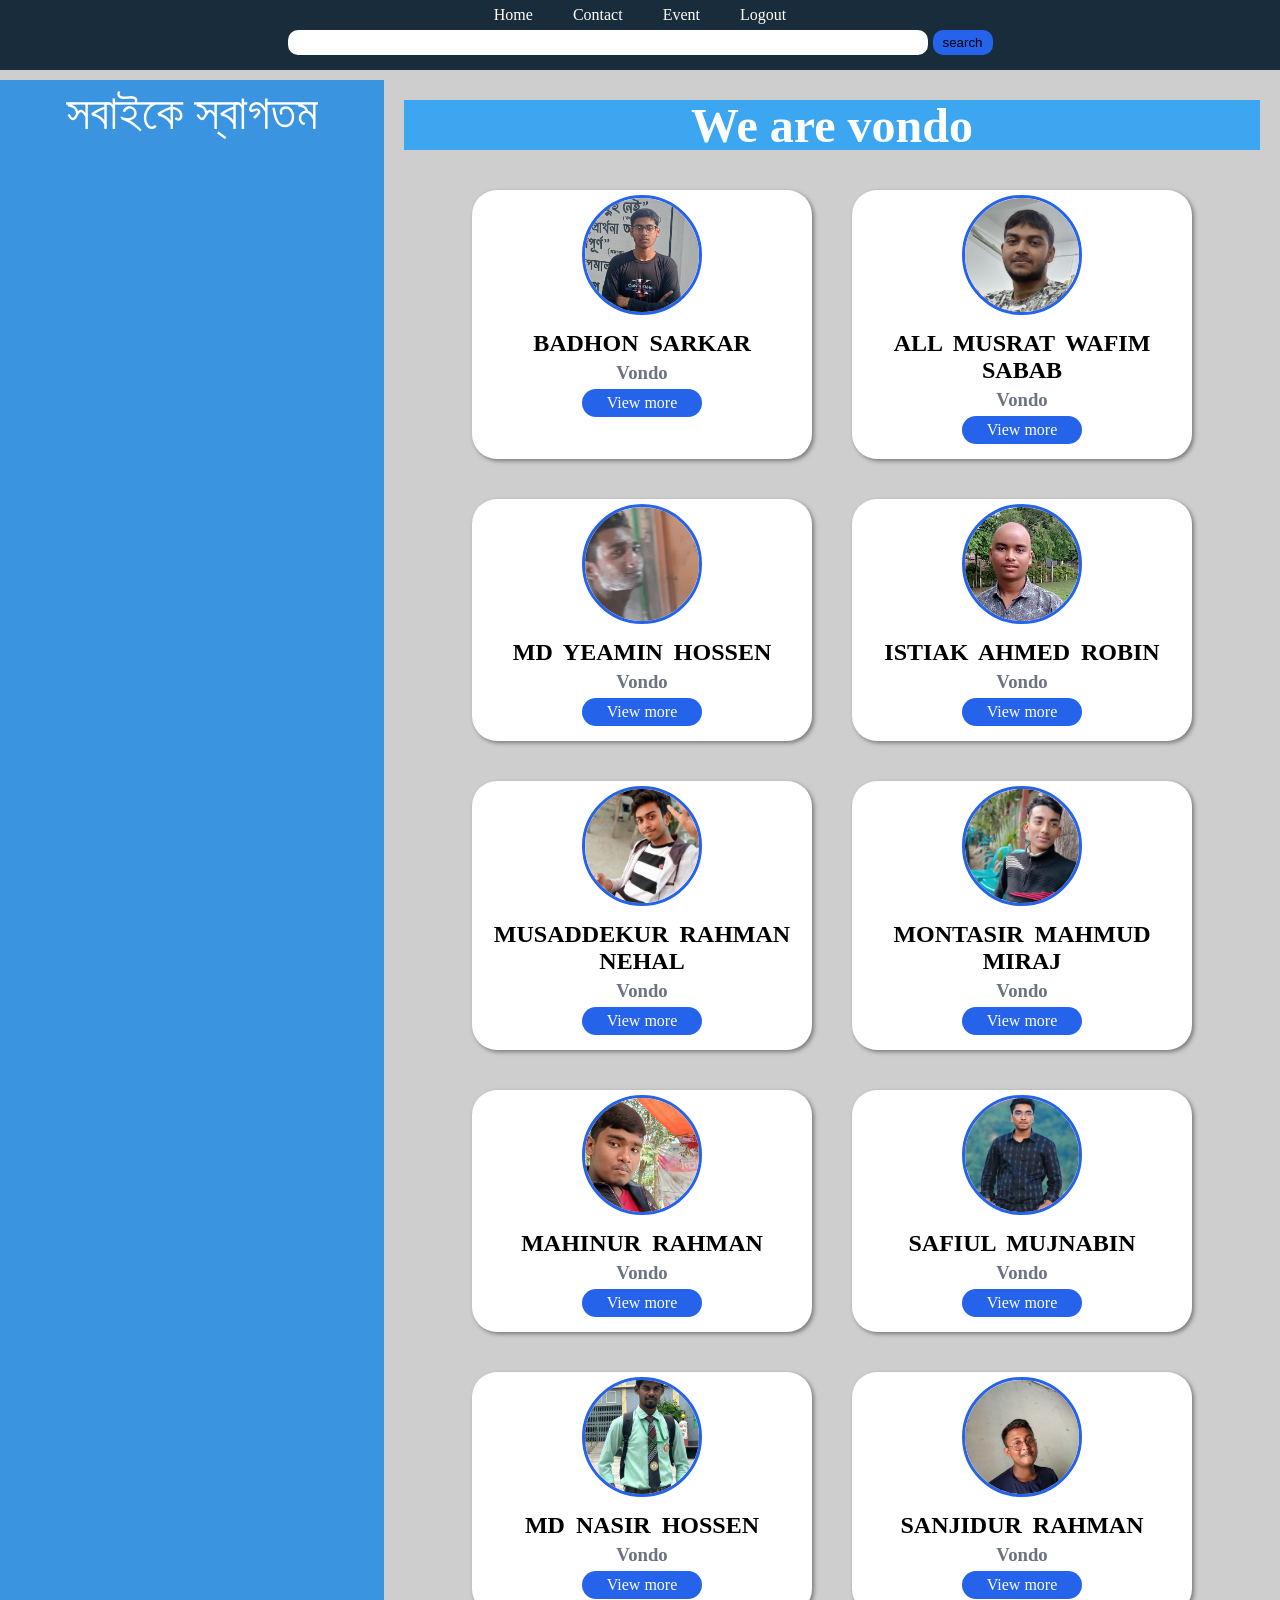
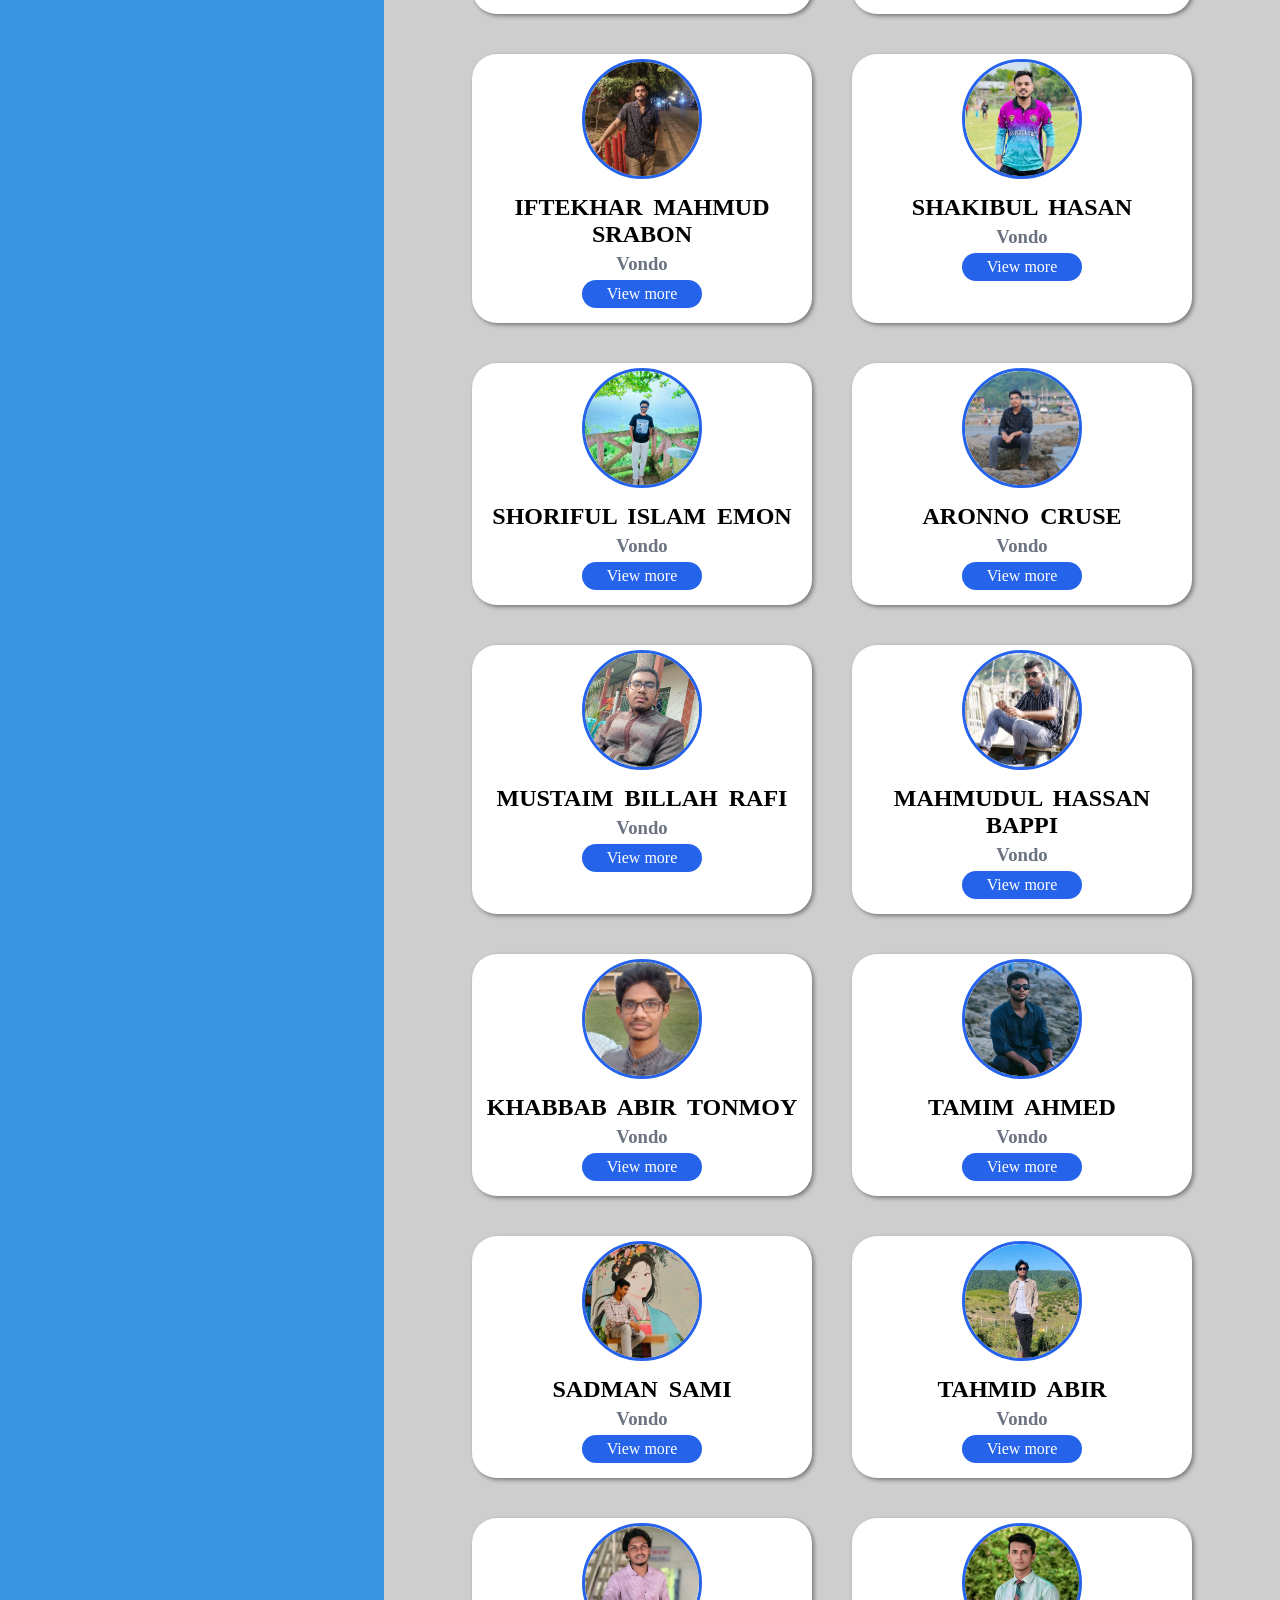
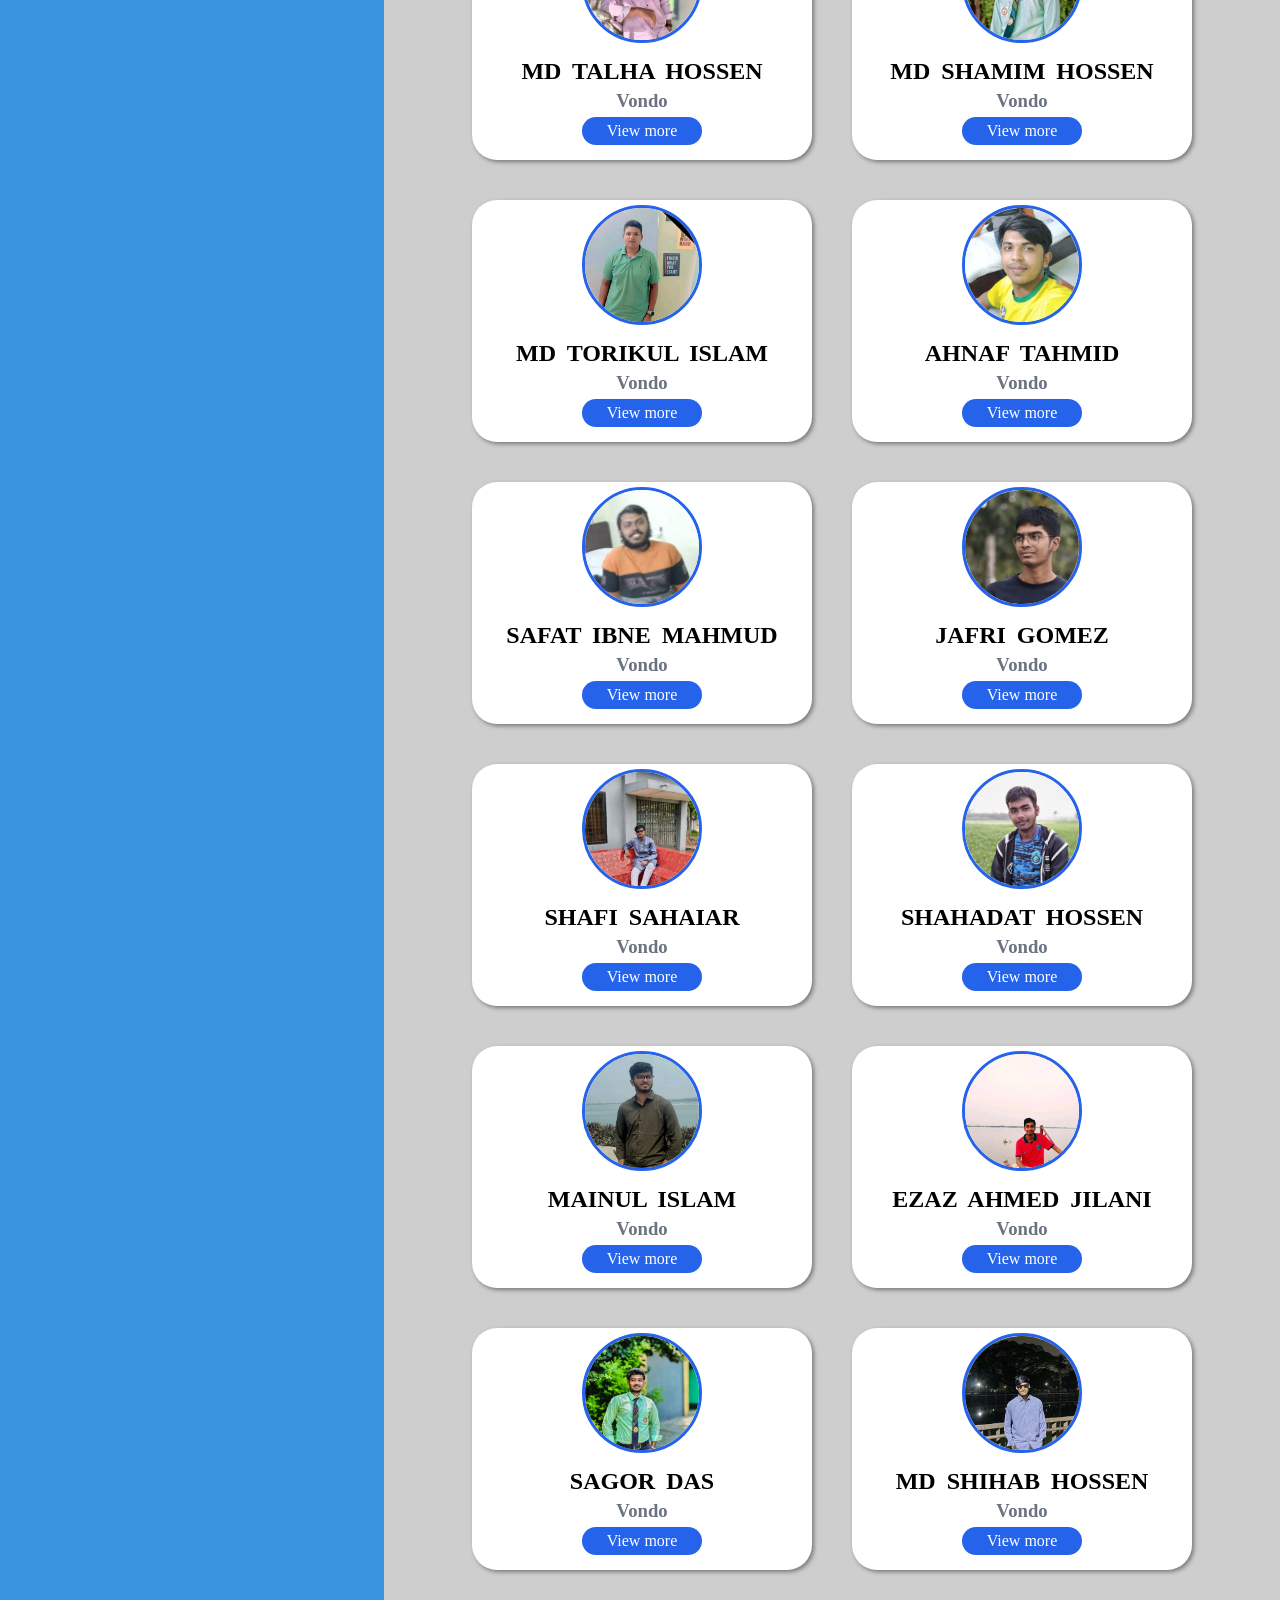
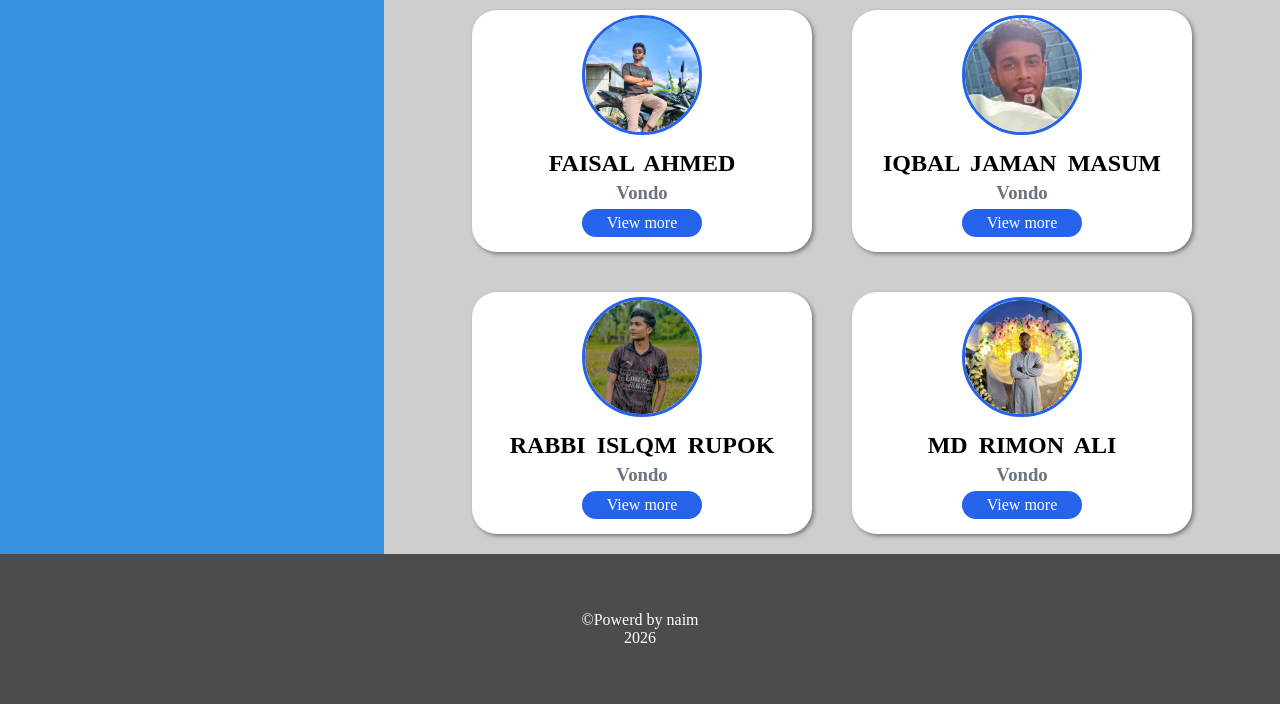
==== index.html @ 09a1806d "update" ====
<!DOCTYPE html>
<html>

<head>
  <meta charset="UTF-8">
  <meta name="viewport" content="width=device-width, initial-scale=1">
  <link rel="stylesheet" href="style.css" >
  <title></title>
</head>

<body>
  
  
  
  
  
  
  
  
  <header>
   <div class="list"> 
    <span><a href="#">Home</a></span>
    <span><a href="#">Contact</a></span><span><a href="#">Event</a></span><span><a href="#">Logout</a></span>
    </div>
  <p>  <input type="text" class="search-bar">
    <input type="button" value="search" class="button"></p>
  </header>
  
  
  
  
  
  
  
  
  
  
  
  <main>
    
    
 <div class="overview">
   
      সবাইকে স্বাগতম 
      
    </div>
    
    
    
    
    
    
    
    
    
    
    
    
    <div class="id-section">
      <div class="info-title">
        We are vondo
      </div>
      
      <div class="id-desine">
        
          <img src="badhon.jpg" alt="badhon" class="photo">
          <h2>Badhon Sarkar</h2>
          <h3>Vondo</h3>
          <a class="info" href="#">View more</a>
        
        
      </div>
            <div class="id-desine">
        
          <img src="sabab.jpg" alt="Sabab" class="photo">
          <h2>all musrat wafim sabab</h2>
          <h3>Vondo</h3>
          <a class="info" href="#">View more</a>
        
        
      </div>
            <div class="id-desine">
        
          <img src="yeamin.jpg" alt="Yeamin" class="photo">
        <h2>md yeamin hossen</h2>
        <h3>Vondo</h3>
        <a class="info" href="#">View more</a>
        
        
      </div>      <div class="id-desine">
        
          <img src="robin.jpg" alt="Robin" class="photo">
        <h2>istiak ahmed robin</h2>
        <h3>Vondo</h3>
        <a class="info" href="#">View more</a>
        
        
      </div>      <div class="id-desine">
        
          <img src="nehal.jpg" alt="Nehal" class="photo">
        <h2>musaddekur rahman nehal</h2>
        <h3>Vondo</h3>
        <a class="info" href="#">View more</a>
        
        
      </div>      <div class="id-desine">
        
          <img src="miraj.jpg" alt="Miraj" class="photo">
        <h2>montasir mahmud miraj</h2>
        <h3>Vondo</h3>
        <a class="info" href="#">View more</a>
        
        
      </div>      <div class="id-desine">
        
          <img src="mahinur.jpg" alt="Mahinur" class="photo">
        <h2>mahinur rahman</h2>
        <h3>Vondo</h3>
        <a class="info" href="#">View more</a>
        
        
      </div>      <div class="id-desine">
        
          <img src="mujnabin.jpg" alt="Mujnabin" class="photo">
        <h2>safiul mujnabin</h2>
        <h3>Vondo</h3>
        <a class="info" href="#">View more</a>
        
        
      </div>      <div class="id-desine">
        
          <img src="nasir.jpg" alt="Nasir" class="photo">
        <h2>md nasir hossen</h2>
        <h3>Vondo</h3>
        <a class="info" href="#">View more</a>
        
        
      </div>      <div class="id-desine">
        
          <img src="sijan.jpg" alt="Sijan" class="photo">
        <h2>sanjidur rahman</h2>
        <h3>Vondo</h3>
        <a class="info" href="#">View more</a>
        
        
      </div>      <div class="id-desine">
        
          <img src="srabon.jpg" alt="Srabon" class="photo">
        <h2>iftekhar mahmud srabon</h2>
        <h3>Vondo</h3>
        <a class="info" href="#">View more</a>
        
        
      </div>      <div class="id-desine">
        
          <img src="shakibul.jpg" alt="Shakibul" class="photo">
        <h2>shakibul hasan</h2>
        <h3>Vondo</h3>
        <a class="info" href="#">View more</a>
        
        
      </div>      <div class="id-desine">
        
          <img src="emon.jpg" alt="Emon" class="photo">
        <h2>shoriful islam emon</h2>
        <h3>Vondo</h3>
        <a class="info" href="#">View more</a>
        
        
      </div>      <div class="id-desine">
        
          <img src="aronno.jpg" alt="Aronno" class="photo">
        <h2>aronno cruse</h2>
        <h3>Vondo</h3>
        <a class="info" href="#">View more</a>
        
        
      </div>      <div class="id-desine">
        
          <img src="rafi.jpg" alt="Rafi" class="photo">
        <h2>mustaim billah rafi</h2>
        <h3>Vondo</h3>
        <a class="info" href="#">View more</a>
        
        
      </div>      <div class="id-desine">
        
          <img src="bappi.jpg" alt="Bappi" class="photo">
        <h2>mahmudul hassan bappi</h2>
        <h3>Vondo</h3>
        <a class="info" href="#">View more</a>
        
        
      </div>      <div class="id-desine">
        
          <img src="tonmoy.jpg" alt="Tonmoy" class="photo">
        <h2>khabbab abir tonmoy</h2>
        <h3>Vondo</h3>
        <a class="info" href="#">View more</a>
        
        
      </div>      <div class="id-desine">
        
          <img src="tamim.jpg" alt="Tamim" class="photo">
        <h2>tamim ahmed</h2>
        <h3>Vondo</h3>
        <a class="info" href="#">View more</a>
        
        
      </div>      <div class="id-desine">
        
          <img src="sadman.jpg" alt="Sadman" class="photo">
        <h2>sadman sami</h2>
        <h3>Vondo</h3>
        <a class="info" href="#">View more</a>
        
        
      </div>      <div class="id-desine">
        
          <img src="abir.jpg" alt="Abir" class="photo">
        <h2>tahmid abir</h2>
        <h3>Vondo</h3>
        <a class="info" href="#">View more</a>
        
        
      </div>      <div class="id-desine">
        
          <img src="talha.jpg" alt="Talha" class="photo">
        <h2>md talha hossen</h2>
        <h3>Vondo</h3>
        <a class="info" href="#">View more</a>
        
        
      </div>      <div class="id-desine">
        
          <img src="shamim.jpg" alt="Shamim" class="photo">
        <h2>md shamim hossen</h2>
        <h3>Vondo</h3>
        <a class="info" href="#">View more</a>
        
        
      </div>            <div class="id-desine">
      
          <img src="torikul.jpg" alt="torikul" class="photo">
        <h2>md torikul islam</h2>
        <h3>Vondo</h3>
        <a class="info" href="#">View more</a>
        
        
      </div>      <div class="id-desine">
        
          <img src="tahmid.jpg" alt="Tahmid" class="photo">
        <h2>ahnaf tahmid</h2>
        <h3>Vondo</h3>
        <a class="info" href="#">View more</a>
        
        
      </div>      <div class="id-desine">
        
          <img src="safat.jpg" alt="Safat" class="photo">
        <h2>safat ibne mahmud</h2>
        <h3>Vondo</h3>
        <a class="info" href="#">View more</a>
        
        
      </div>      <div class="id-desine">
        
          <img src="jafri.jpg" alt="Jafri" class="photo">
        <h2>jafri gomez</h2>
        <h3>Vondo</h3>
        <a class="info" href="#">View more</a>
        
        
      </div>   <div class="id-desine">
        
          <img src="shafi.jpg" alt="shafi" class="photo">
        <h2>shafi sahaiar</h2>
        <h3>Vondo</h3>
        <a class="info" href="#">View more</a>
        
        
      </div>      <div class="id-desine">
        
          <img src="shahadat.jpg" alt="shahadat" class="photo">
        <h2>shahadat hossen</h2>
        <h3>Vondo</h3>
        <a class="info" href="#">View more</a>
        
        
      </div>     <div class="id-desine">
        
          <img src="mainul.jpg" alt="Mainul" class="photo">
        <h2>mainul islam</h2>
        <h3>Vondo</h3>
        <a class="info" href="#">View more</a>
        
        
      </div>      <div class="id-desine">
        
          <img src="jilani.jpg" alt="Jilani" class="photo">
        <h2>ezaz ahmed jilani</h2>
        <h3>Vondo</h3>
        <a class="info" href="#">View more</a>
        
        
      </div>      <div class="id-desine">
        
          <img src="sagor.jpg" alt="sagor" class="photo">
        <h2>sagor das</h2>
        <h3>Vondo</h3>
        <a class="info" href="#">View more</a>
        
        
      </div>  
      <div class="id-desine">
        
          <img src="shihab.jpg" alt="Shihab" class="photo">
        <h2>md shihab hossen</h2>
        <h3>Vondo</h3>
        <a class="info" href="#">View more</a>
        
        
      </div>    
      <div class="id-desine">
        
          <img src="faisal.jpg" alt="Faisal" class="photo">
        <h2>faisal Ahmed</h2>
        <h3>Vondo</h3>
        <a class="info" href="#">View more</a>
        
        
      </div>  
      
      <div class="id-desine">
        
          <img src="masum.jpg" alt="Masum" class="photo">
        <h2>iqbal jaman masum</h2>
        <h3>Vondo</h3>
        <a class="info" href="#">View more</a>
        
        
      </div>      <div class="id-desine">
        
          <img src="rupok.jpg" alt="Rupok" class="photo">
        <h2>rabbi islqm rupok</h2>
        <h3>Vondo</h3>
        <a class="info" href="#">View more</a>
        
        
      </div>      <div class="id-desine">
        
          <img src="rimon.jpg" alt="Rimon" class="photo">
        <h2>md rimon ali</h2>
        <h3>Vondo</h3>
        <a class="info" href="#">View more</a>
        
        
      </div>    
    </div>
    
    
    
    
    
    
    
    
    
    
    
  </main>
 
<footer class="footer">
  &COPY;Powerd by naim <br>2026
</footer>
  
  <script>
  // ১. এলিমেন্টগুলো সিলেক্ট করা
  const searchInput = document.querySelector('.search-bar');
  const profileCards = document.querySelectorAll('.id-desine');
  const searchBtn = document.querySelector('.button');

  // ২. সার্চ ফাংশন (যা ফিল্টার করবে)
  function filterProfiles() {
    const searchTerm = searchInput.value.toLowerCase().trim();

    profileCards.forEach(card => {
      const name = card.querySelector('h2').innerText.toLowerCase();

      // যদি সার্চ বক্স খালি থাকে অথবা নামের সাথে মিল পায়, তবে দেখাবে
      if (searchTerm === "" || name.includes(searchTerm)) {
        card.style.display = "flex"; // আগের অবস্থায় ফিরে আসবে
      } else {
        card.style.display = "none"; // মিল না থাকলে হাইড হবে
      }
    });
  }

  // ৩. 'input' ইভেন্ট: যখনই আপনি কিছু লিখবেন বা মুছবেন (Backphrase করবেন)
  searchInput.addEventListener('input', filterProfiles);

  // ৪. বাটনে ক্লিক করলেও যেন কাজ করে (আপনার আগের রিকোয়েস্ট অনুযায়ী)
  searchBtn.addEventListener('click', filterProfiles);
</script>


</body>

</html>
---- style.css ----
*{
  margin: 0;
  padding: 0;
  box-sizing: border-box;

}

header{
  display: flex;
  flex-direction: column;
  align-items:center;
  position:fixed;
  background-color: #192C3B;
  width:100%;
  line-height: 25px;
  line-height: 30px;
  height: 70px;
  z-index: 100;
  
}
header p{
  width: 100%;
  display: flex;
  justify-content: center;
  gap: 5px;
}
.list{
  display: inline-block;
 display: flex; 
 flex-direction:row;
 gap: 40px;
 width: 100%;
 justify-content: center;
}
.list span a{
  text-decoration:none;
  color: white;
  transition: all 0.5s ease;
} 
.list span a:focus{
  transform: translateZ(10px);
  border-bottom:1px solid white;

}
.search-bar{
  width:270px;
  height: 25px;
  padding-left: 10px;
  border-radius: 10px;
  border:none;

}
  .search-bar:focus{
    outline: none;
  }
.button{
  background-color: #2563EB;
  border:none;
  border-radius: 10px;
  height: 25px;
  width:60px;
  cursor: pointer;
  transition:all 0.3s ease-in-out;
}



.button:focus{
  background-color: #FF4FC4;
  color: white;
}

main{
  padding-top: 80px;
  display: flex;
  flex-direction: column;
  background-color: #CECECE;
  min-height:100vh;

  

  
  
}
.id-section{
  display: flex;
  justify-content:center;
  flex-wrap: wrap;
 align-content: flex-start;
  
  
  

  
  
  
  
}
.id-desine{
  background-color:#FFFFFF;
  color: black;
  border-radius: 25px;
  width: 340px;
  align-items: center;
  display:flex;
  flex-direction: column;
  flex-wrap: wrap;
  text-wrap: wrap;
  
  box-shadow: 2px 2px 4px #76797D
  ;
  margin:20px;
  padding: 5px;
  transition: all 0.4s ease-in-out;

  
  
}

  .id-desine:hover{
transform: translateY(10px);
background-color: #FFE6D1;
  }
  
  
  
.info-title{
  width: 100%;
  height:50px;
  text-align: center;
  background-color: #3DA6F0;
   margin:20px ;
   display: flex;
   justify-content: center;
   align-items: center;
   color: white;
   font-size: 3em;
   font-weight: 700;
}

.photo{
  /*border-color: black;
  width: 100px;
  height: 100px;
  border:2px solid black;
  border-radius:50%;
  object-fit: cover;
  margin-top: 10px;*/
  width: 120px;
  height: 120px;
  border-radius: 50%;
  object-fit: cover;
  margin-bottom: 15px;
  border: 3px solid #2563EB;
  text-align: center;

  
}
.id-desine h2{
  text-transform: uppercase;
  word-spacing: 5px;
  
  font-weight: 700;
  text-wrap:wrap;
  text-align: center;
  text-overflow:hidden;
  display:inline-block;
}
.id-desine h3{
  color: #6B7280;
  margin:5px 0px;
}

.id-desine a{
  text-decoration: none;
  color :white;
  background-color: #2563EB;
  margin-bottom: 10px;
  width:120px;
  text-align: center;
  padding: 5px;
  border-radius: 15px;
  translate: all 0.3s ease-in-out;
}
.id-desine a:hover{
  background-color: #F6A730;
}

.footer{
  background-color: #4C4C4C;
  color: white;
  width: 100%;
  height:150px;
  display :flex;
  justify-content: center;
  align-items: center;
  text-align: center;
  
}
.overview{
  background-color: #3B94DF;
  width:100%;
  height:250px;
  text-wrap: wrap;
  overflow: scroll;
  padding: 20px;
  padding-top: 5px;
  color: white;
  text-align: center;
  
  
}







@media(min-width:500px) {
  main{
    display:grid;
    grid-template-columns:30vw 70vw;
  }
  
  .overview{
    font-size: 3rem;
    height:100%;
  }
  
  .search-bar{
    width: 50%;
  }
  
}
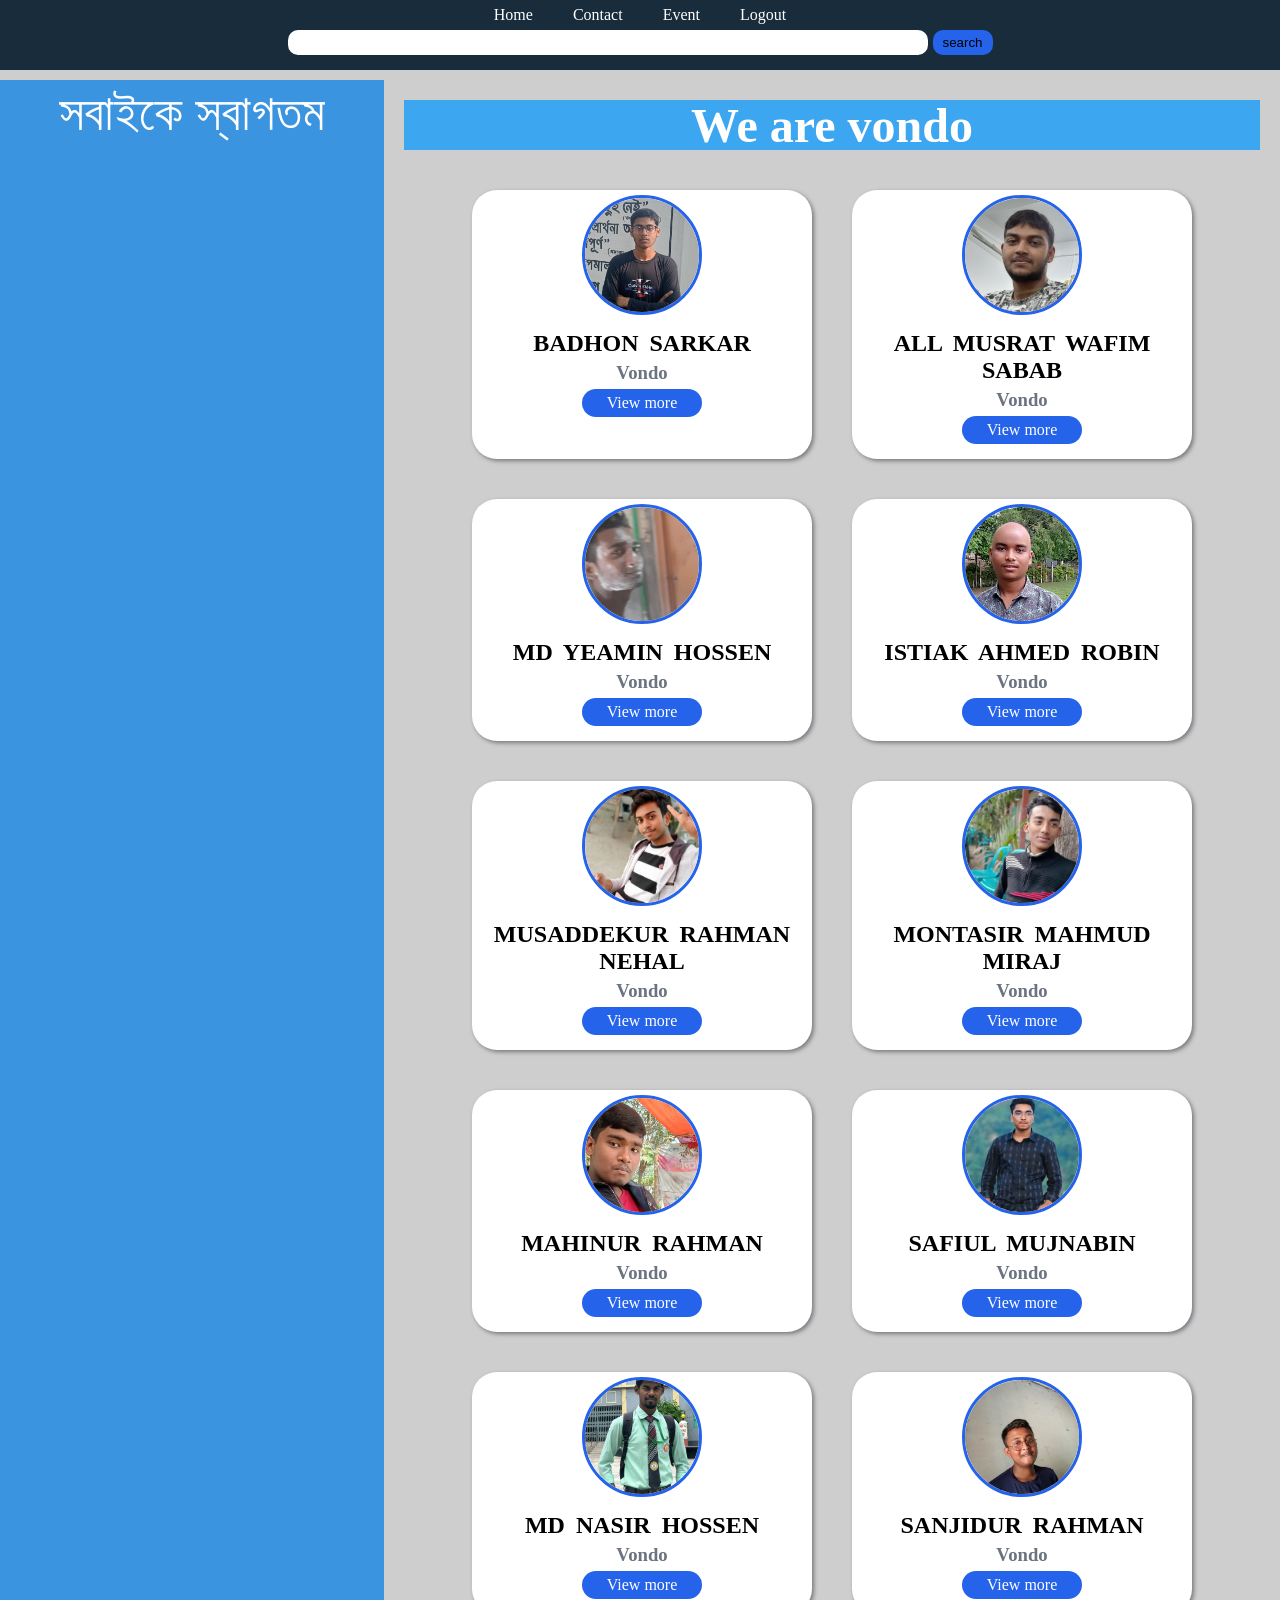
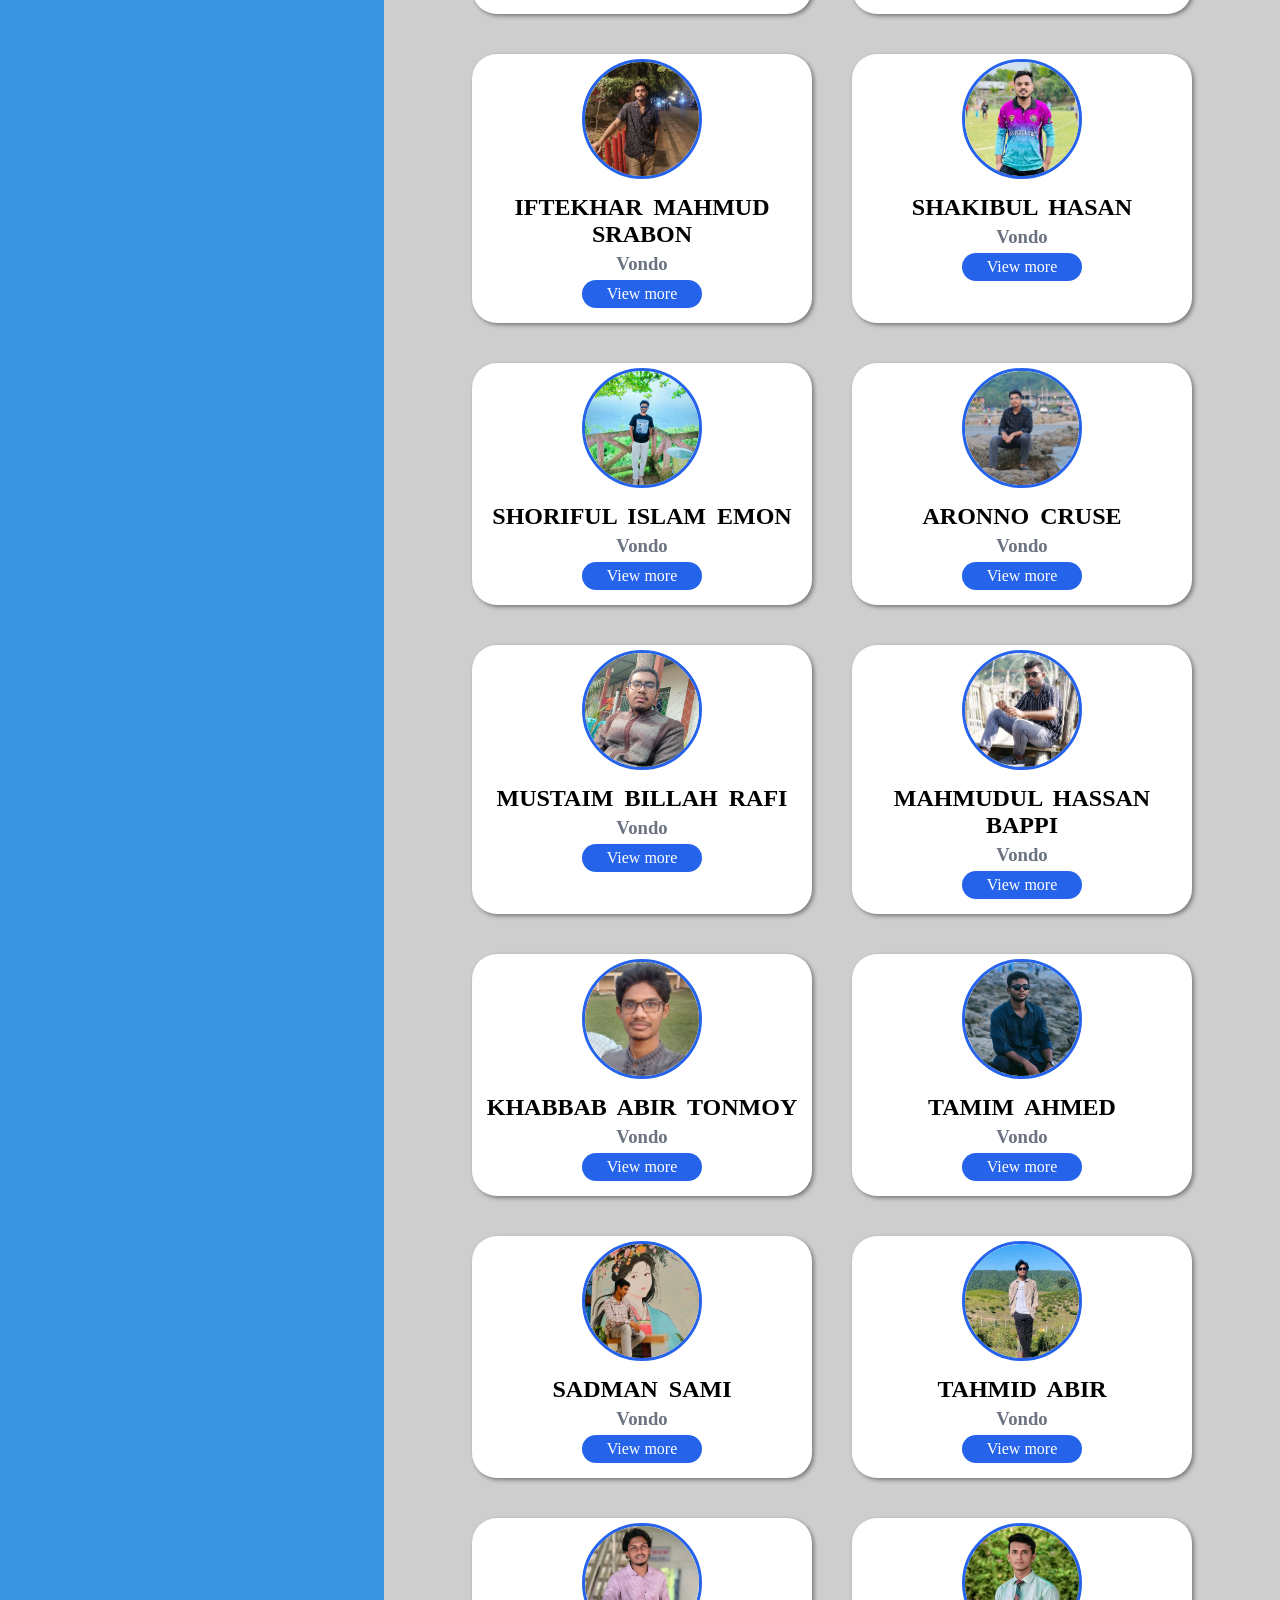
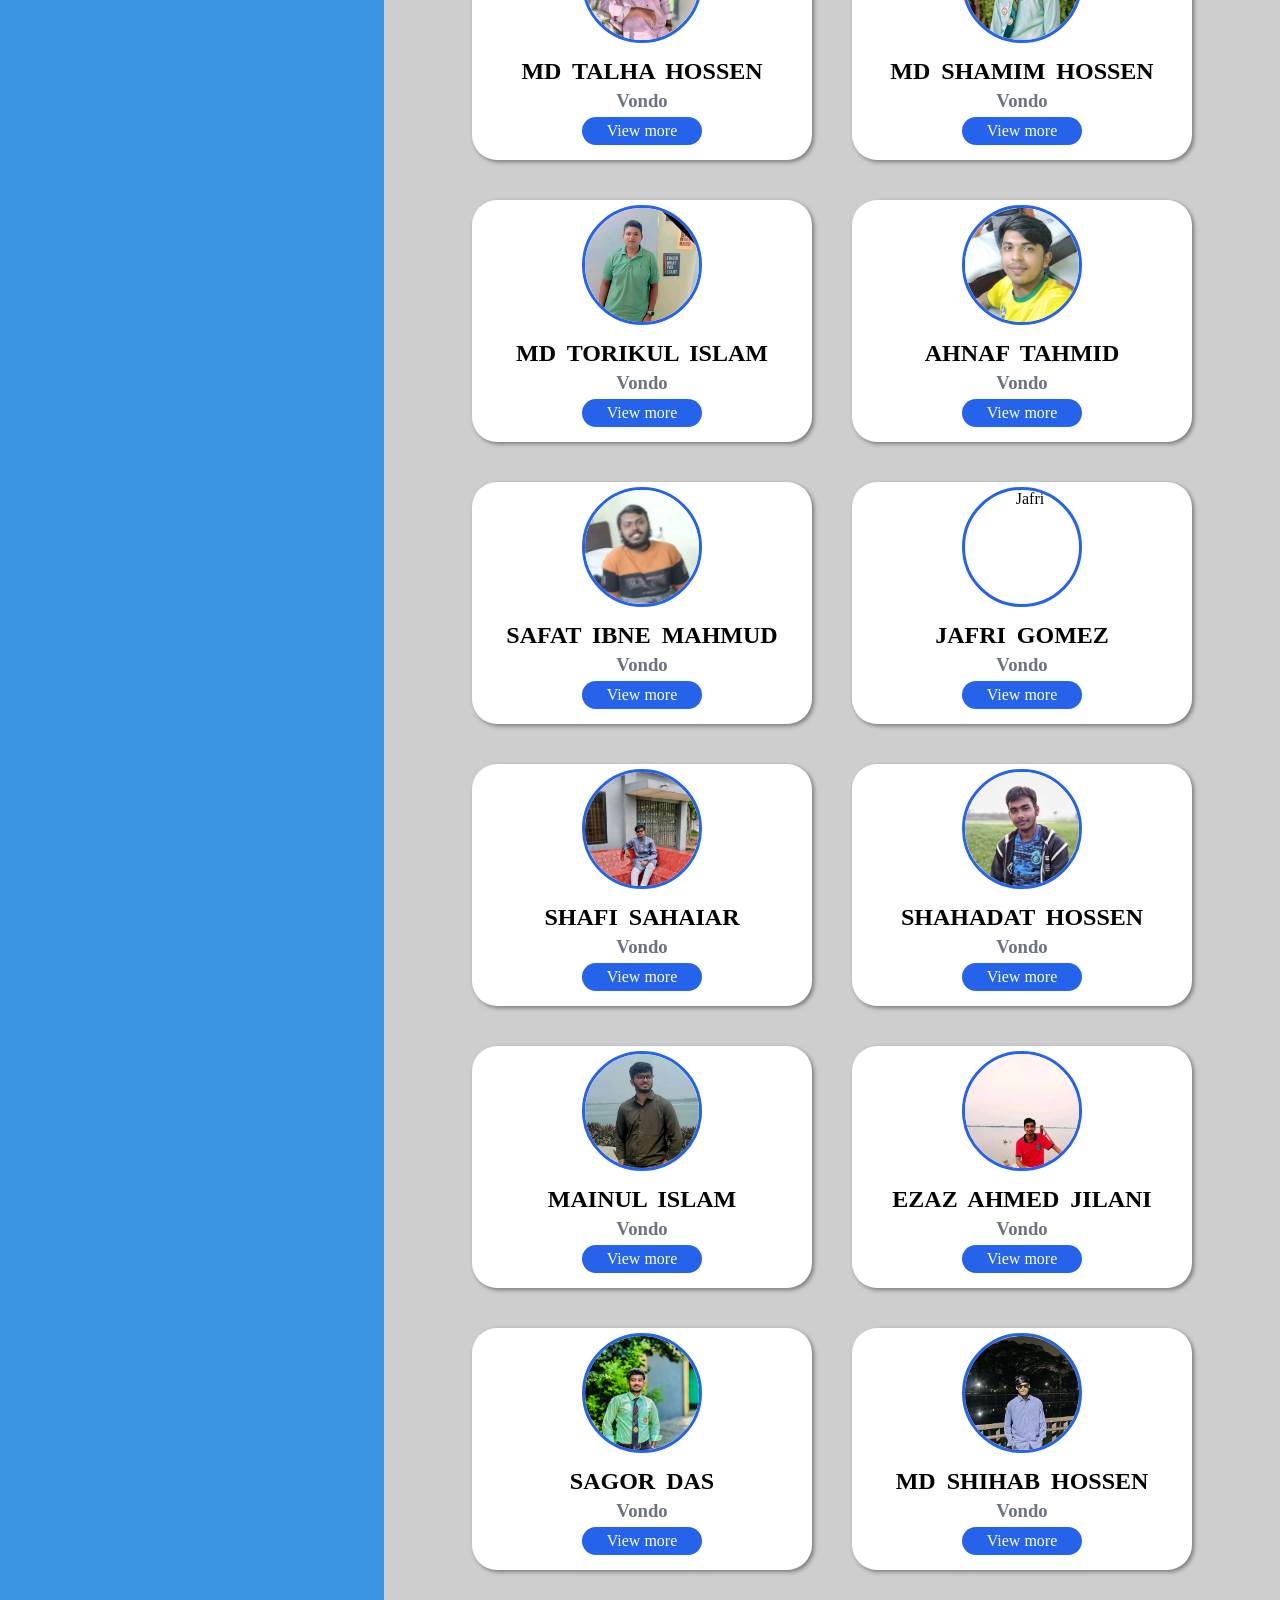
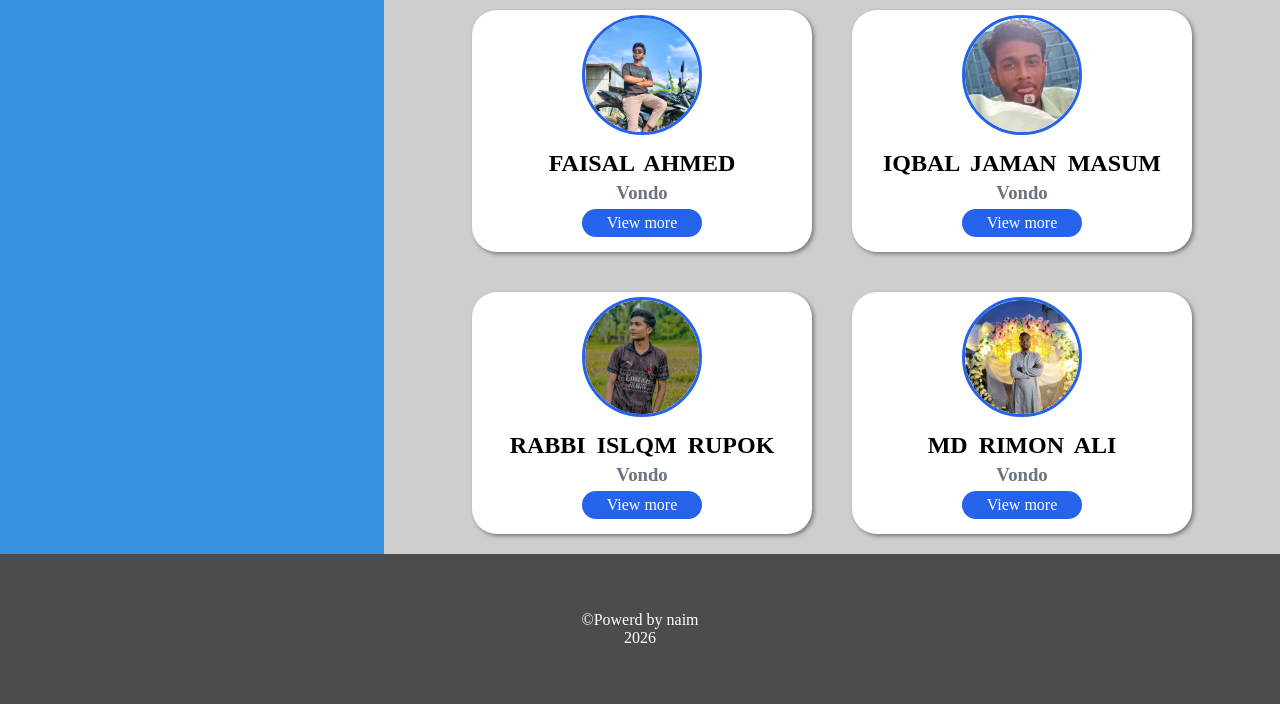
==== commit 0a95a297: "update" ====
--- a/index.html
+++ b/index.html
@@ -265,7 +265,7 @@
         
       </div>      <div class="id-desine">
         
-          <img src="jafri.jpg" alt="Jafri" class="photo">
+          <img src="photo/jafri.jpg" alt="Jafri" class="photo">
         <h2>jafri gomez</h2>
         <h3>Vondo</h3>
         <a class="info" href="#">View more</a>
--- a/style.css
+++ b/style.css
@@ -225,7 +225,7 @@
   }
   
   .overview{
-    font-size: 3rem;
+    font-size: 3.1rem;
     height:100%;
   }
   
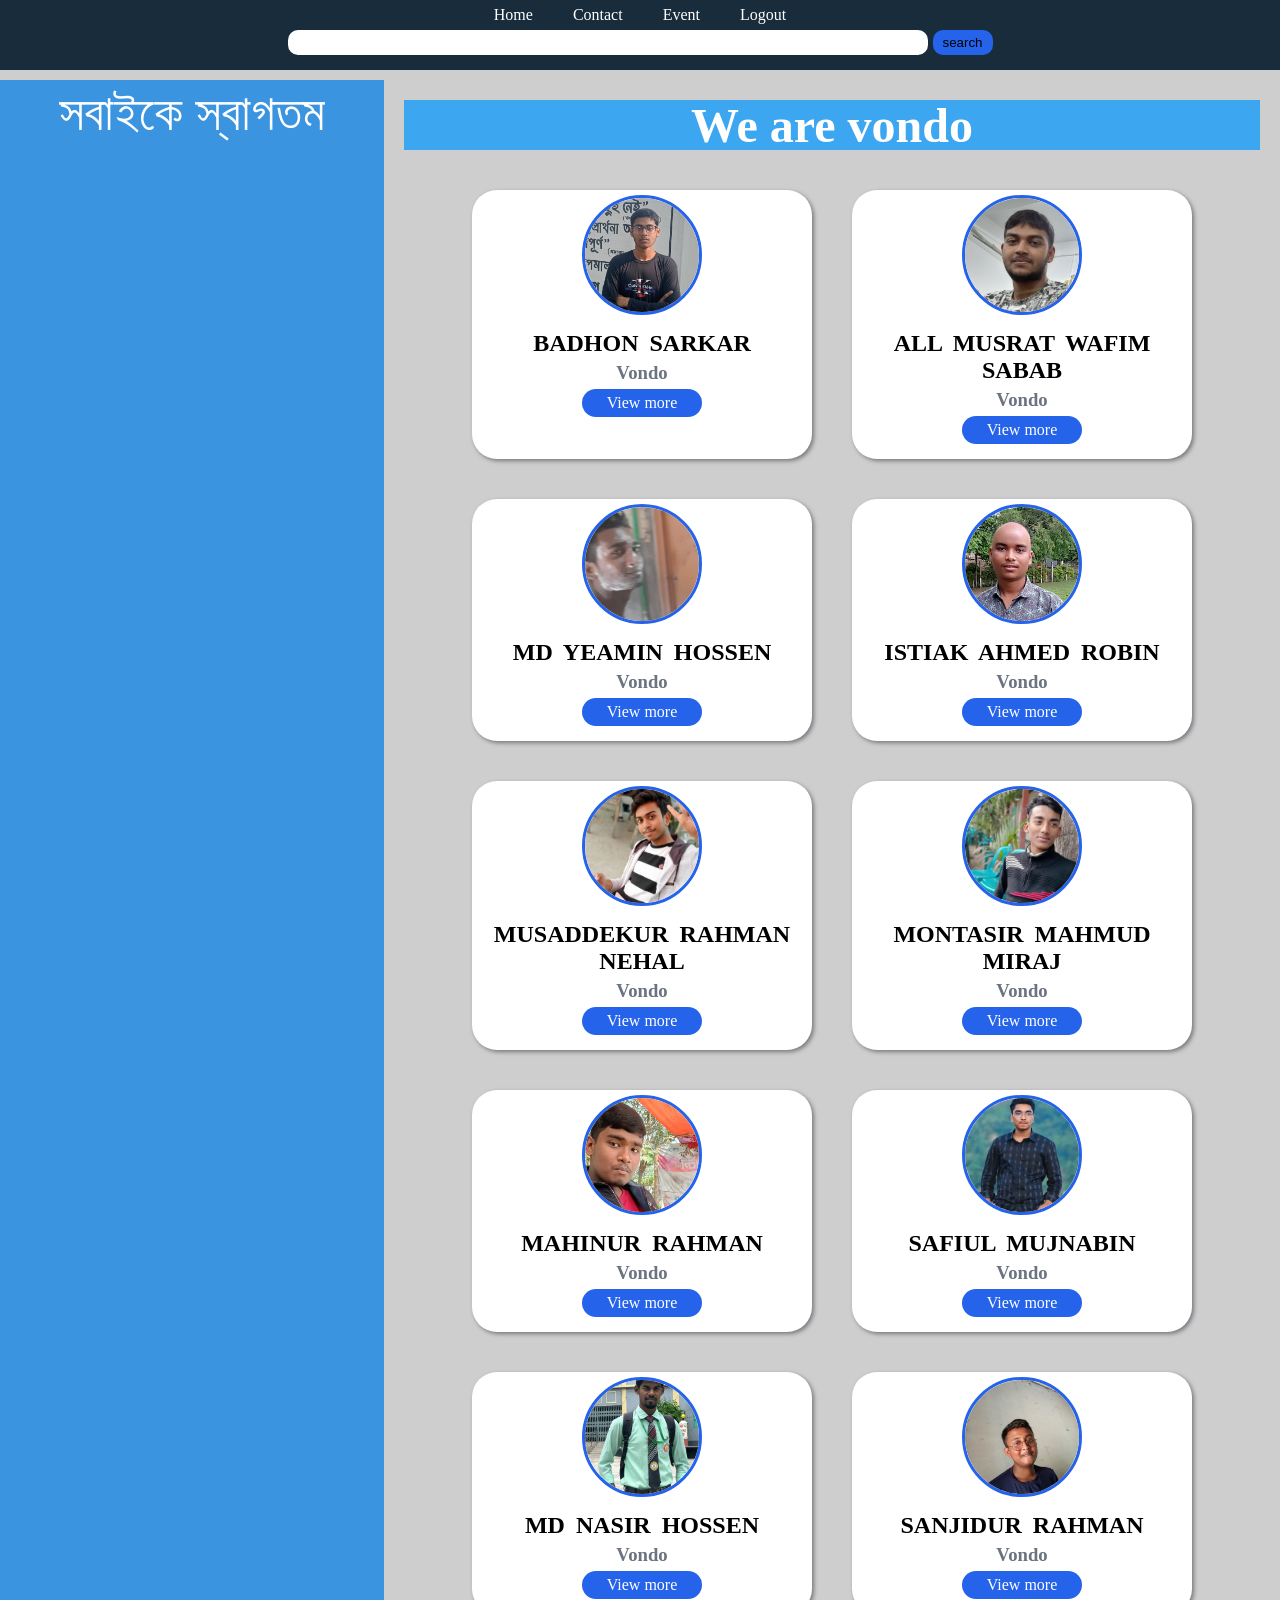
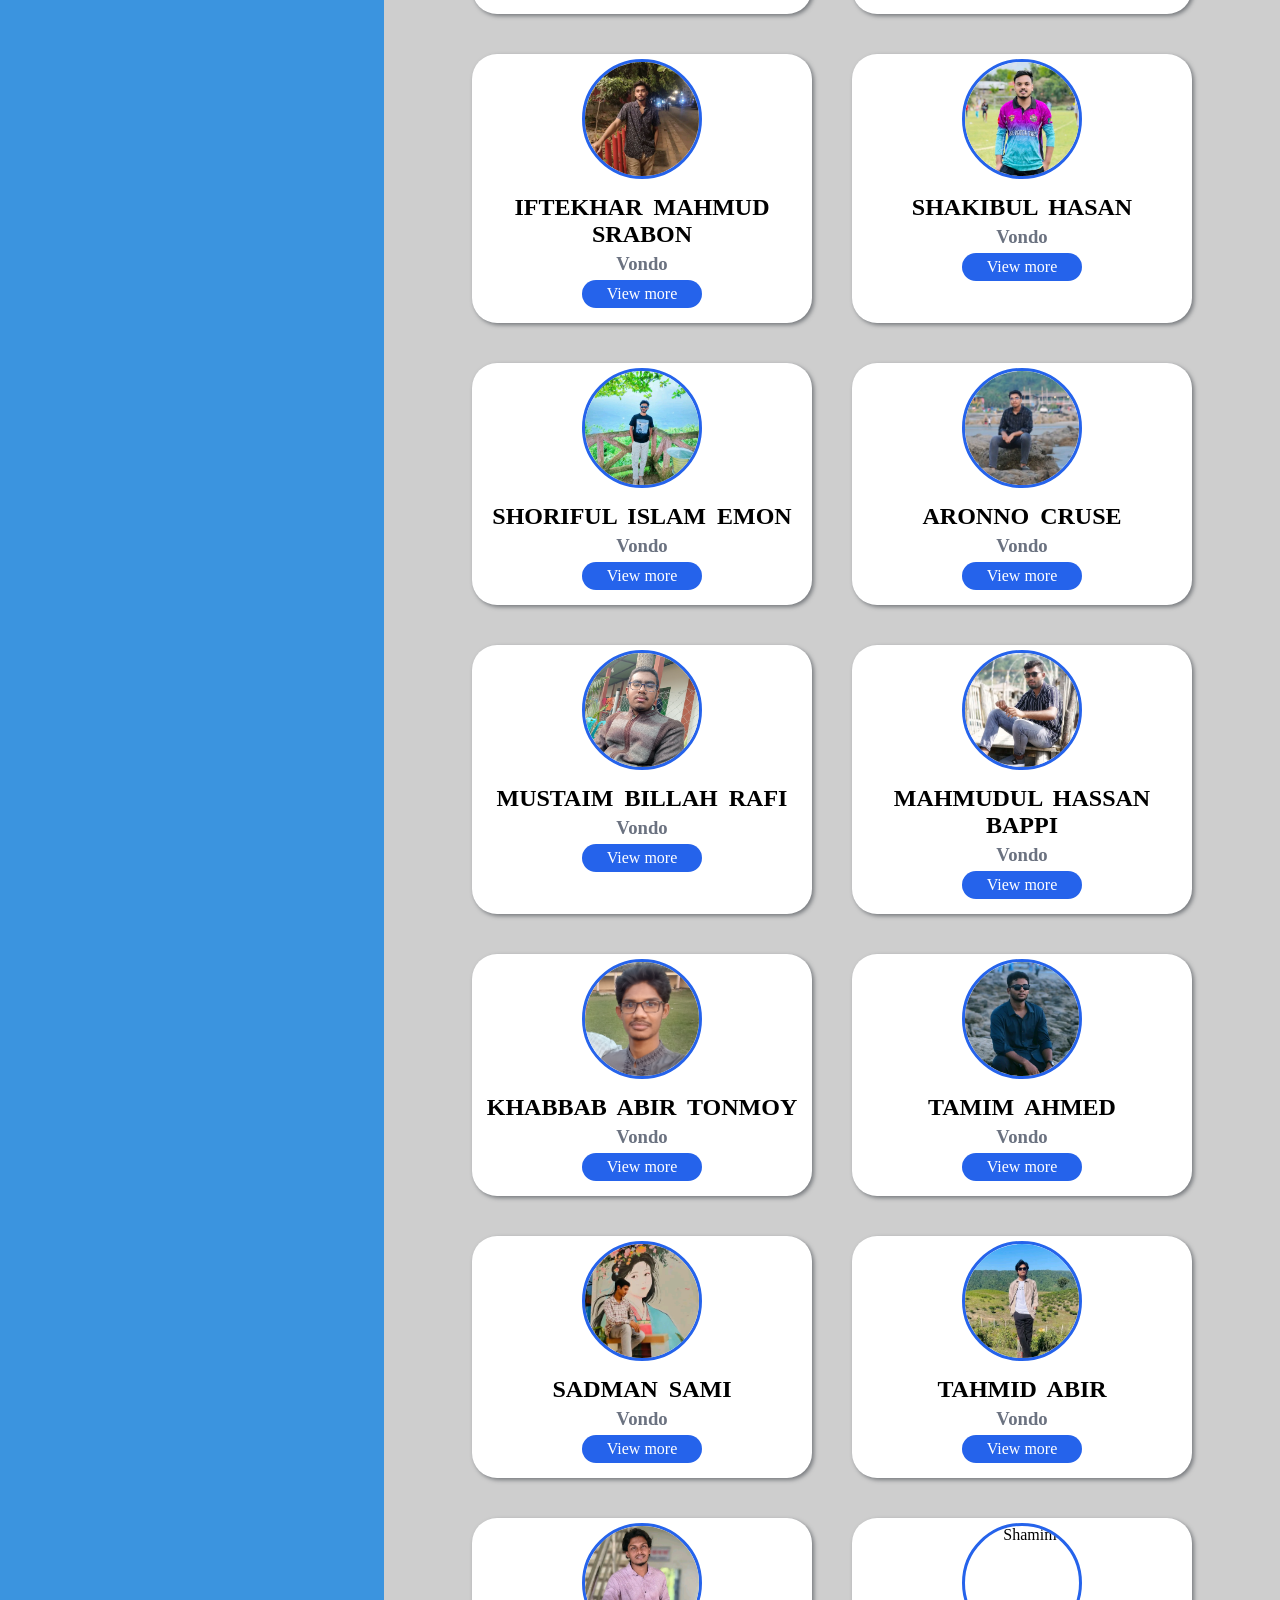
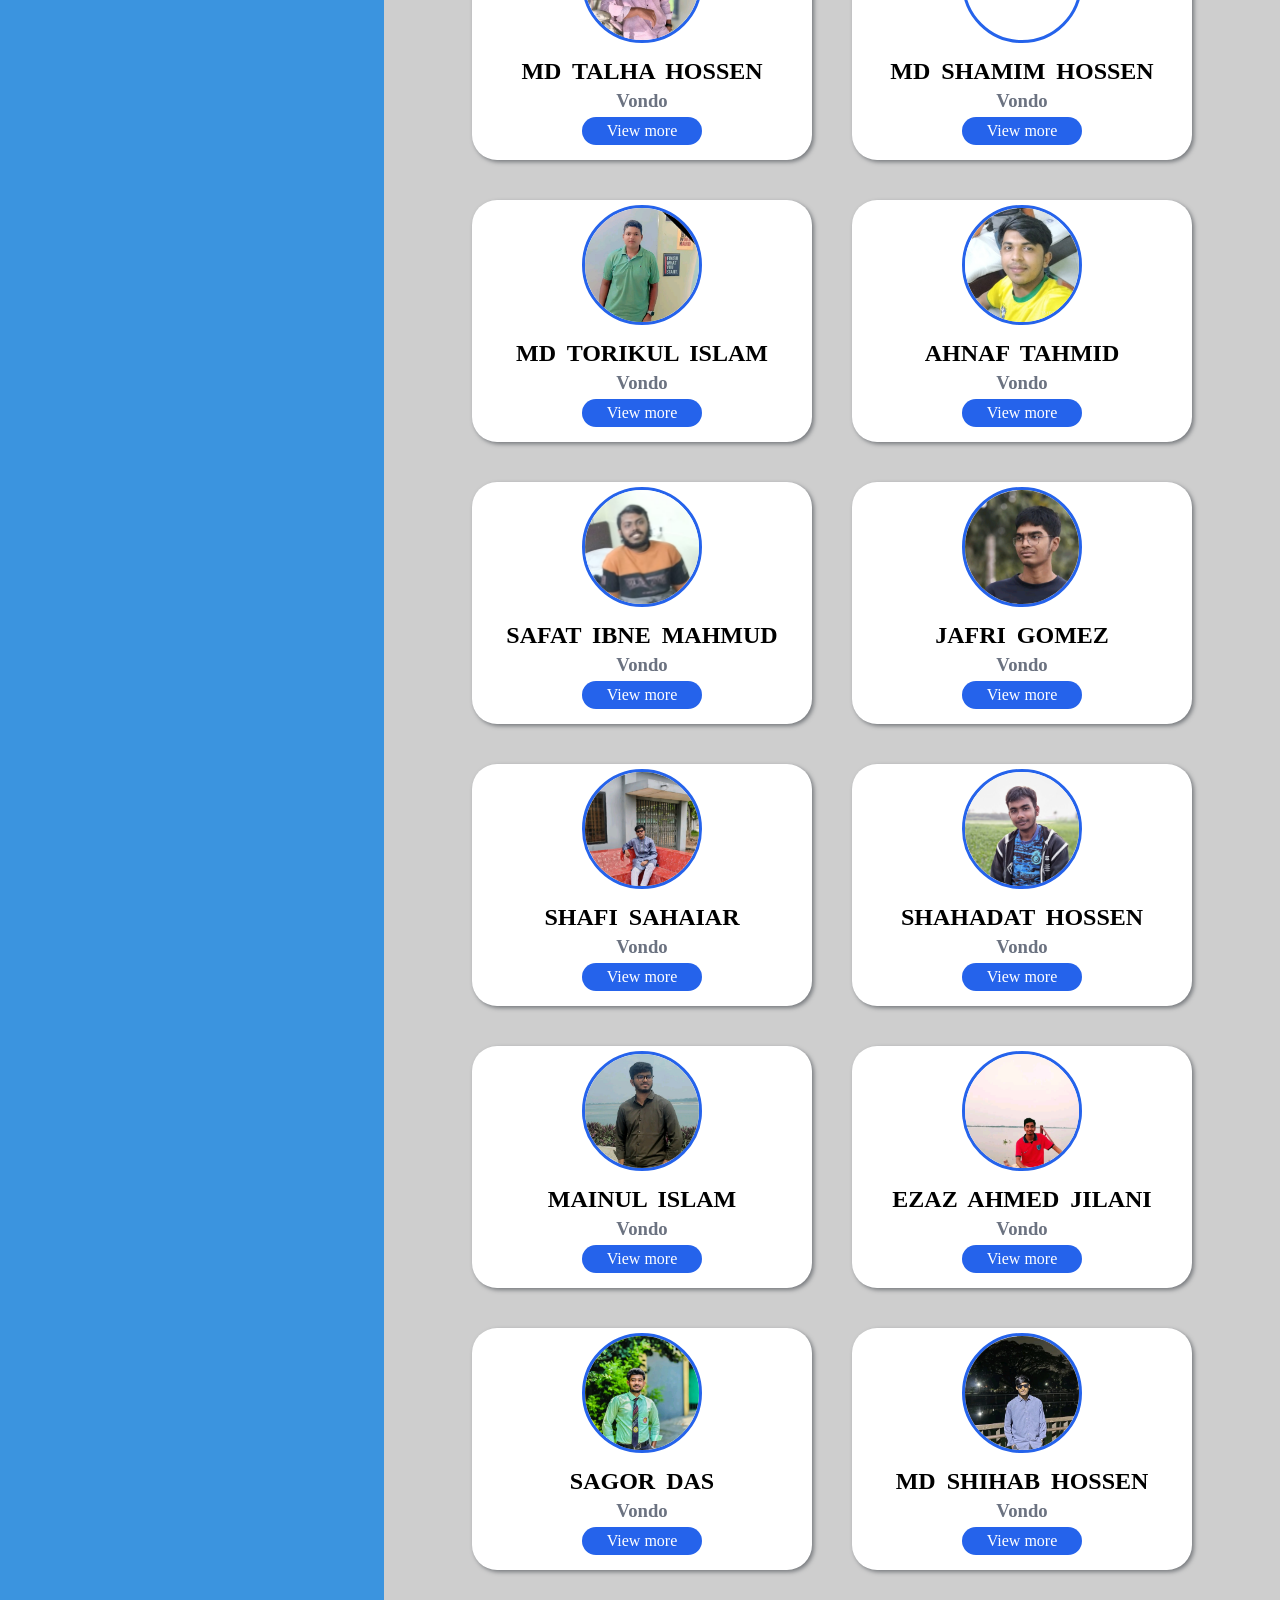
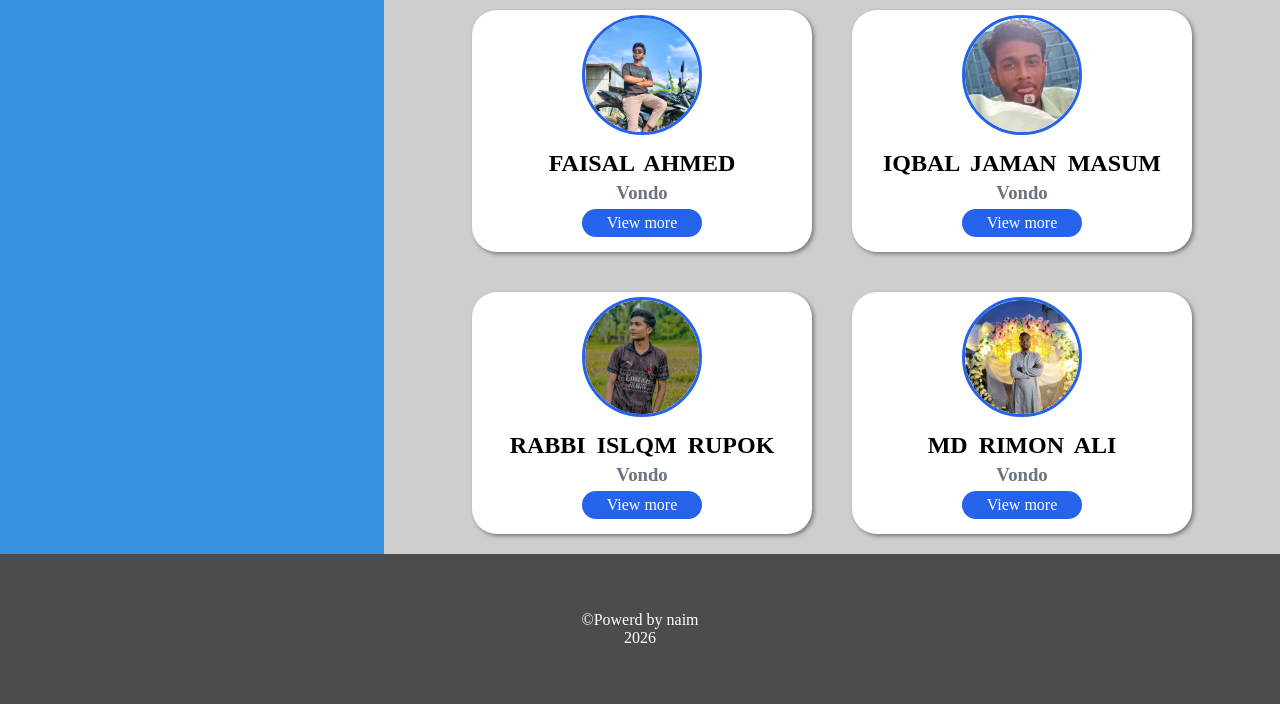
==== commit 2889b1a1: "update" ====
--- a/index.html
+++ b/index.html
@@ -233,7 +233,7 @@
         
       </div>      <div class="id-desine">
         
-          <img src="shamim.jpg" alt="Shamim" class="photo">
+          <img src="photo/shamim.jpg" alt="Shamim" class="photo">
         <h2>md shamim hossen</h2>
         <h3>Vondo</h3>
         <a class="info" href="#">View more</a>
@@ -281,7 +281,7 @@
         
       </div>      <div class="id-desine">
         
-          <img src="shahadat.jpg" alt="shahadat" class="photo">
+          <img src="photo/shahadat.jpg" alt="shahadat" class="photo">
         <h2>shahadat hossen</h2>
         <h3>Vondo</h3>
         <a class="info" href="#">View more</a>
@@ -297,7 +297,7 @@
         
       </div>      <div class="id-desine">
         
-          <img src="jilani.jpg" alt="Jilani" class="photo">
+          <img src="photo/jilani.jpg" alt="Jilani" class="photo">
         <h2>ezaz ahmed jilani</h2>
         <h3>Vondo</h3>
         <a class="info" href="#">View more</a>
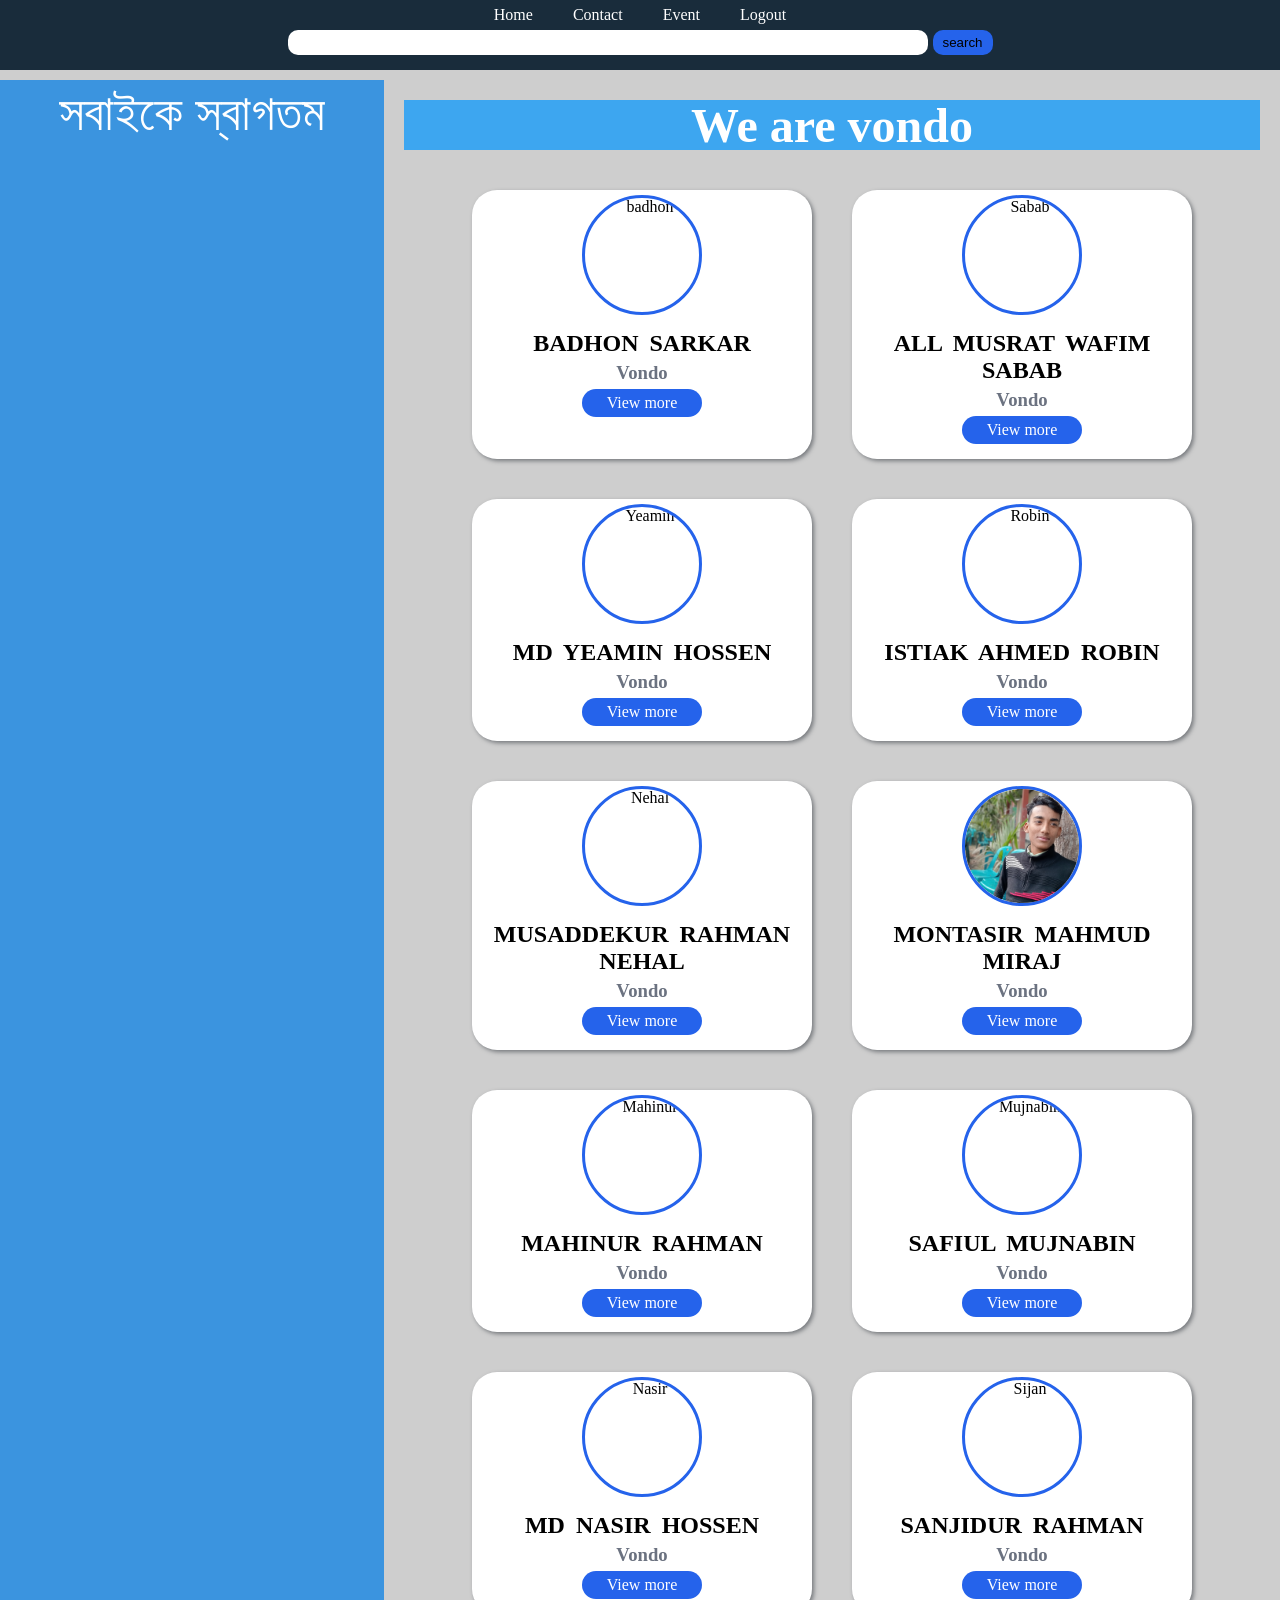
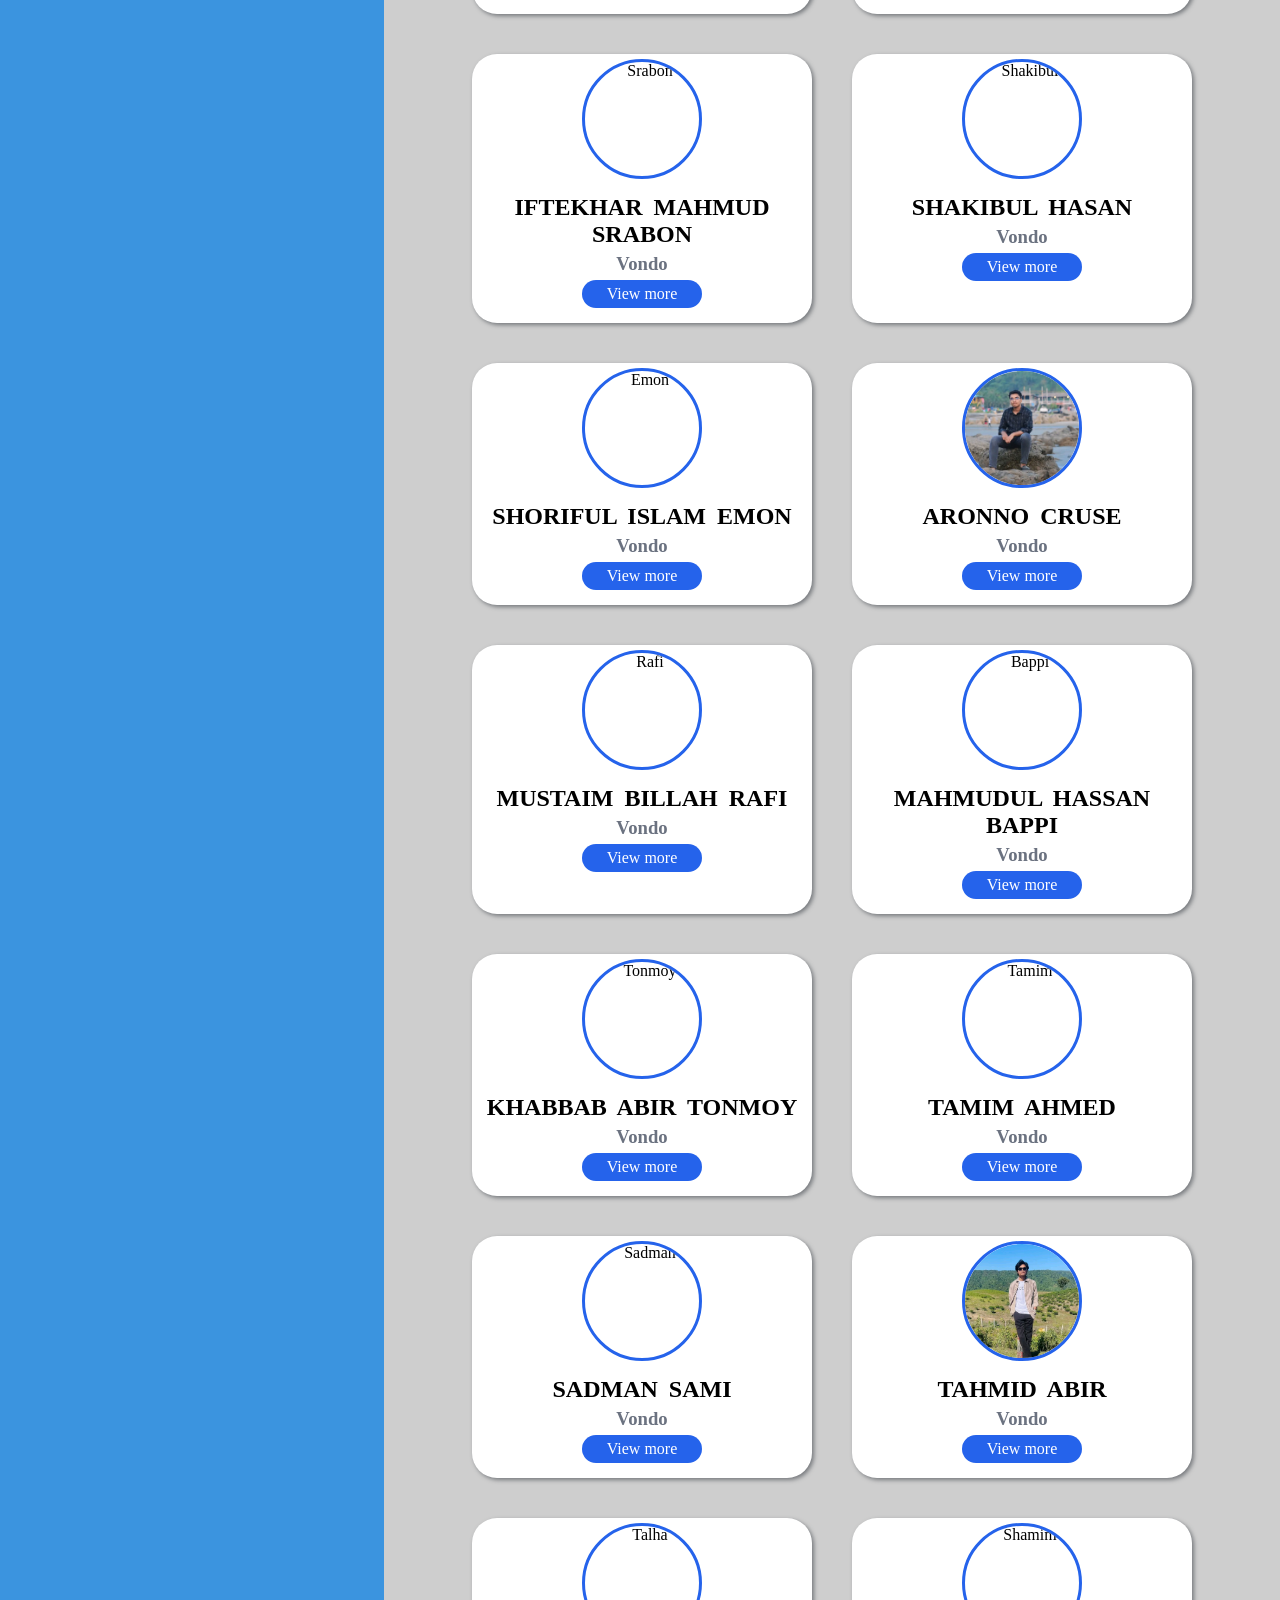
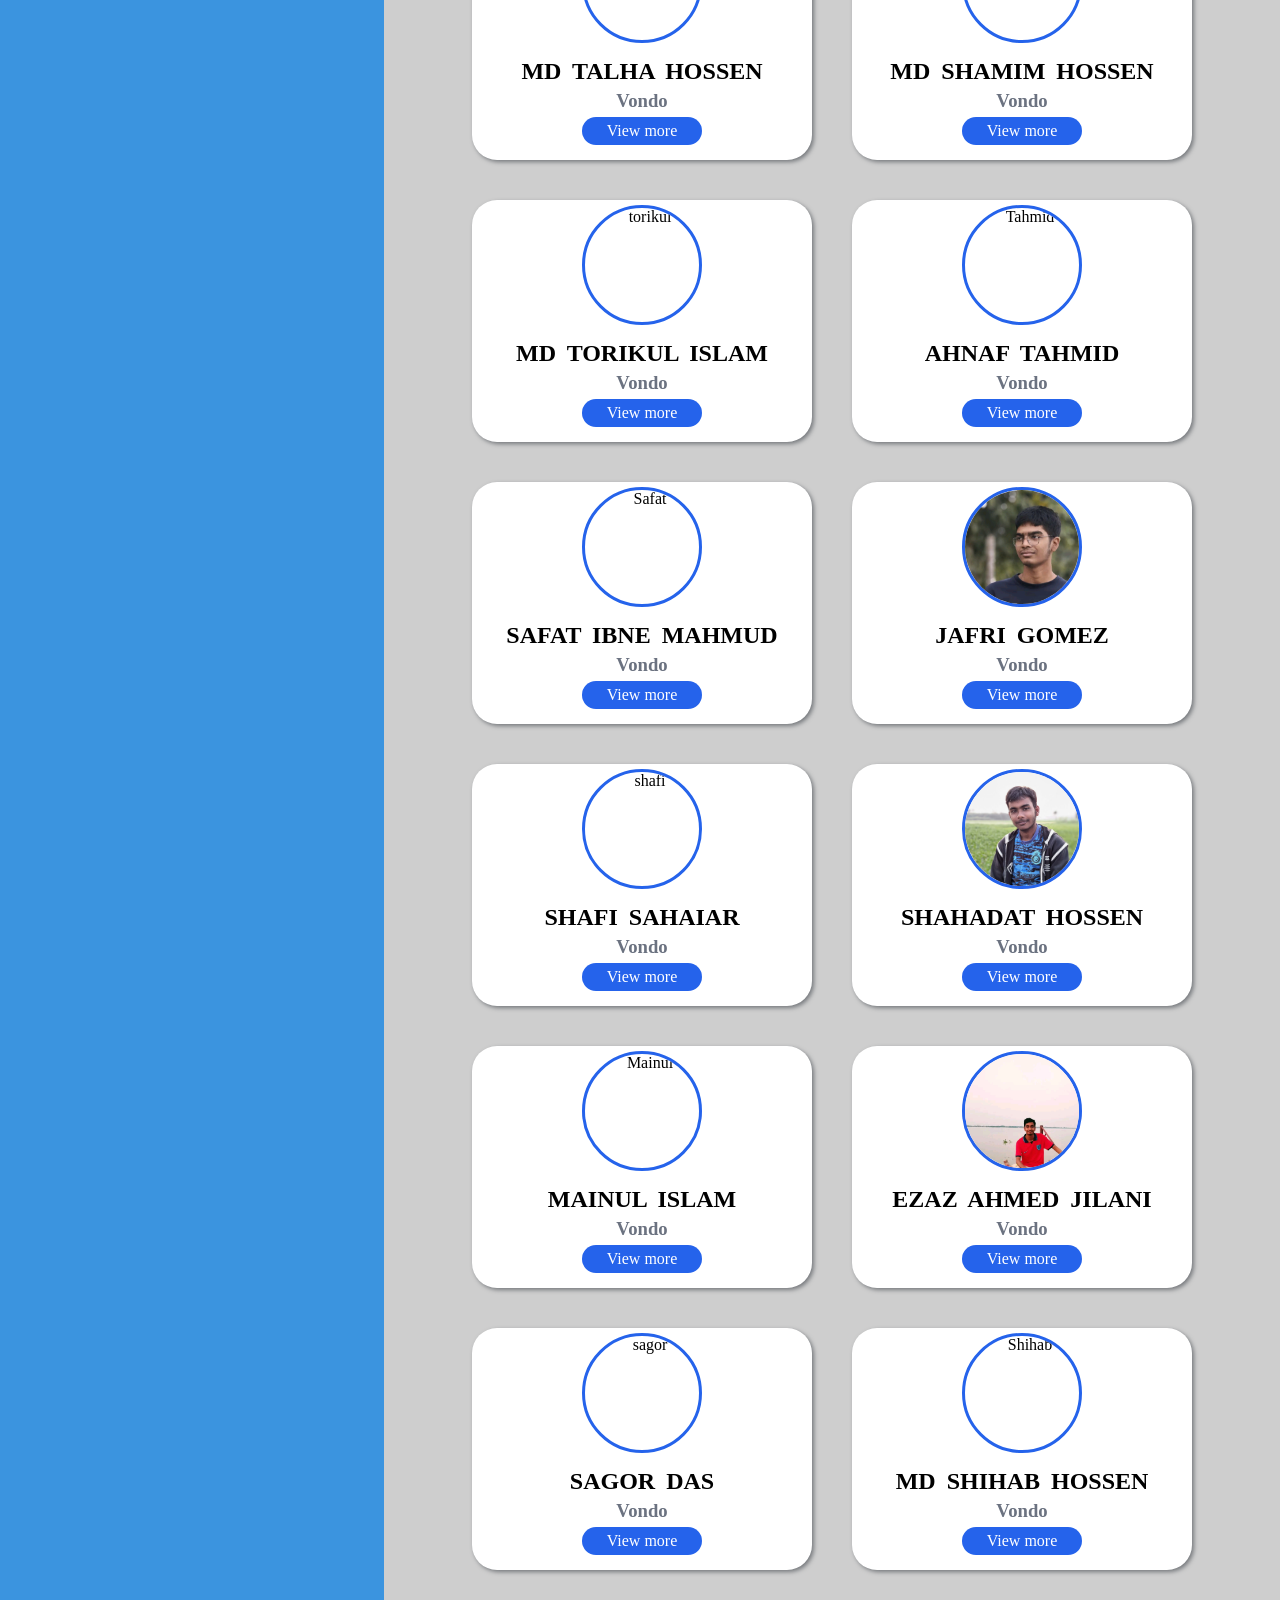
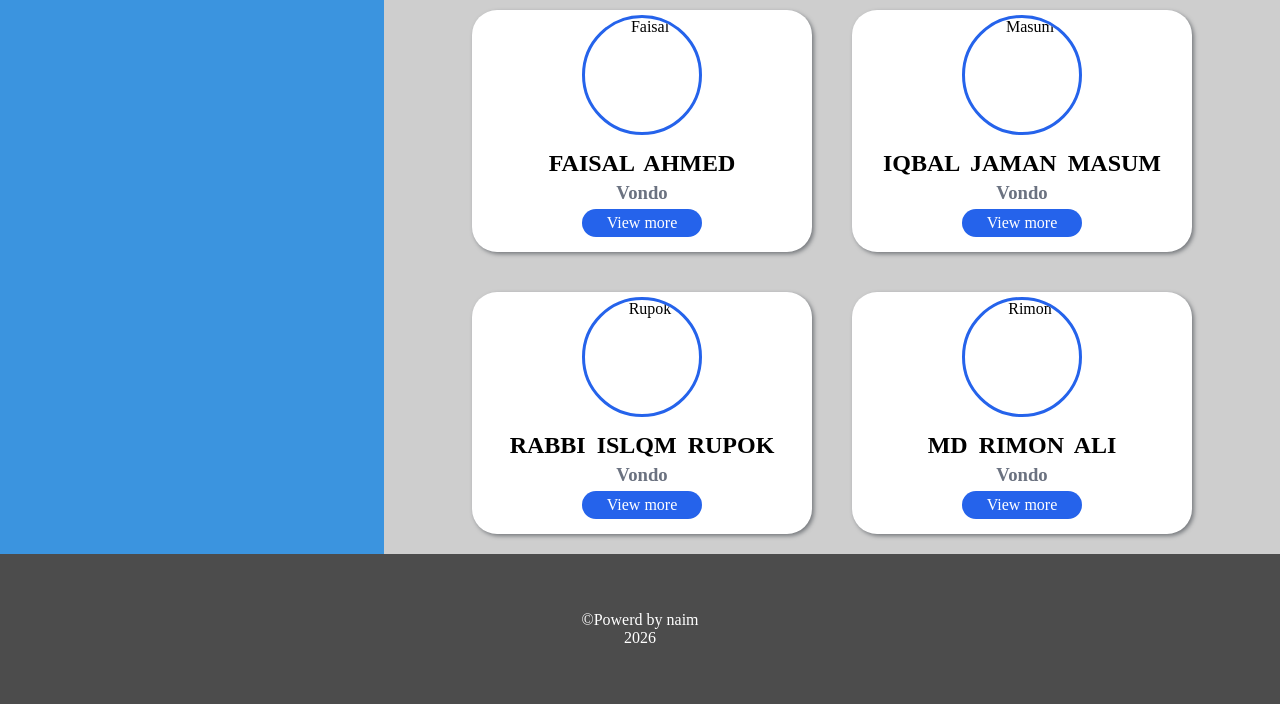
==== commit 0846dab1: "update" ====
--- a/index.html
+++ b/index.html
@@ -105,7 +105,7 @@
         
       </div>      <div class="id-desine">
         
-          <img src="miraj.jpg" alt="Miraj" class="photo">
+          <img src="photo/miraj.jpg" alt="Miraj" class="photo">
         <h2>montasir mahmud miraj</h2>
         <h3>Vondo</h3>
         <a class="info" href="#">View more</a>
@@ -169,7 +169,7 @@
         
       </div>      <div class="id-desine">
         
-          <img src="aronno.jpg" alt="Aronno" class="photo">
+          <img src="photo/aronno.jpg" alt="Aronno" class="photo">
         <h2>aronno cruse</h2>
         <h3>Vondo</h3>
         <a class="info" href="#">View more</a>
@@ -217,7 +217,7 @@
         
       </div>      <div class="id-desine">
         
-          <img src="abir.jpg" alt="Abir" class="photo">
+          <img src="photo/abir.jpg" alt="Abir" class="photo">
         <h2>tahmid abir</h2>
         <h3>Vondo</h3>
         <a class="info" href="#">View more</a>
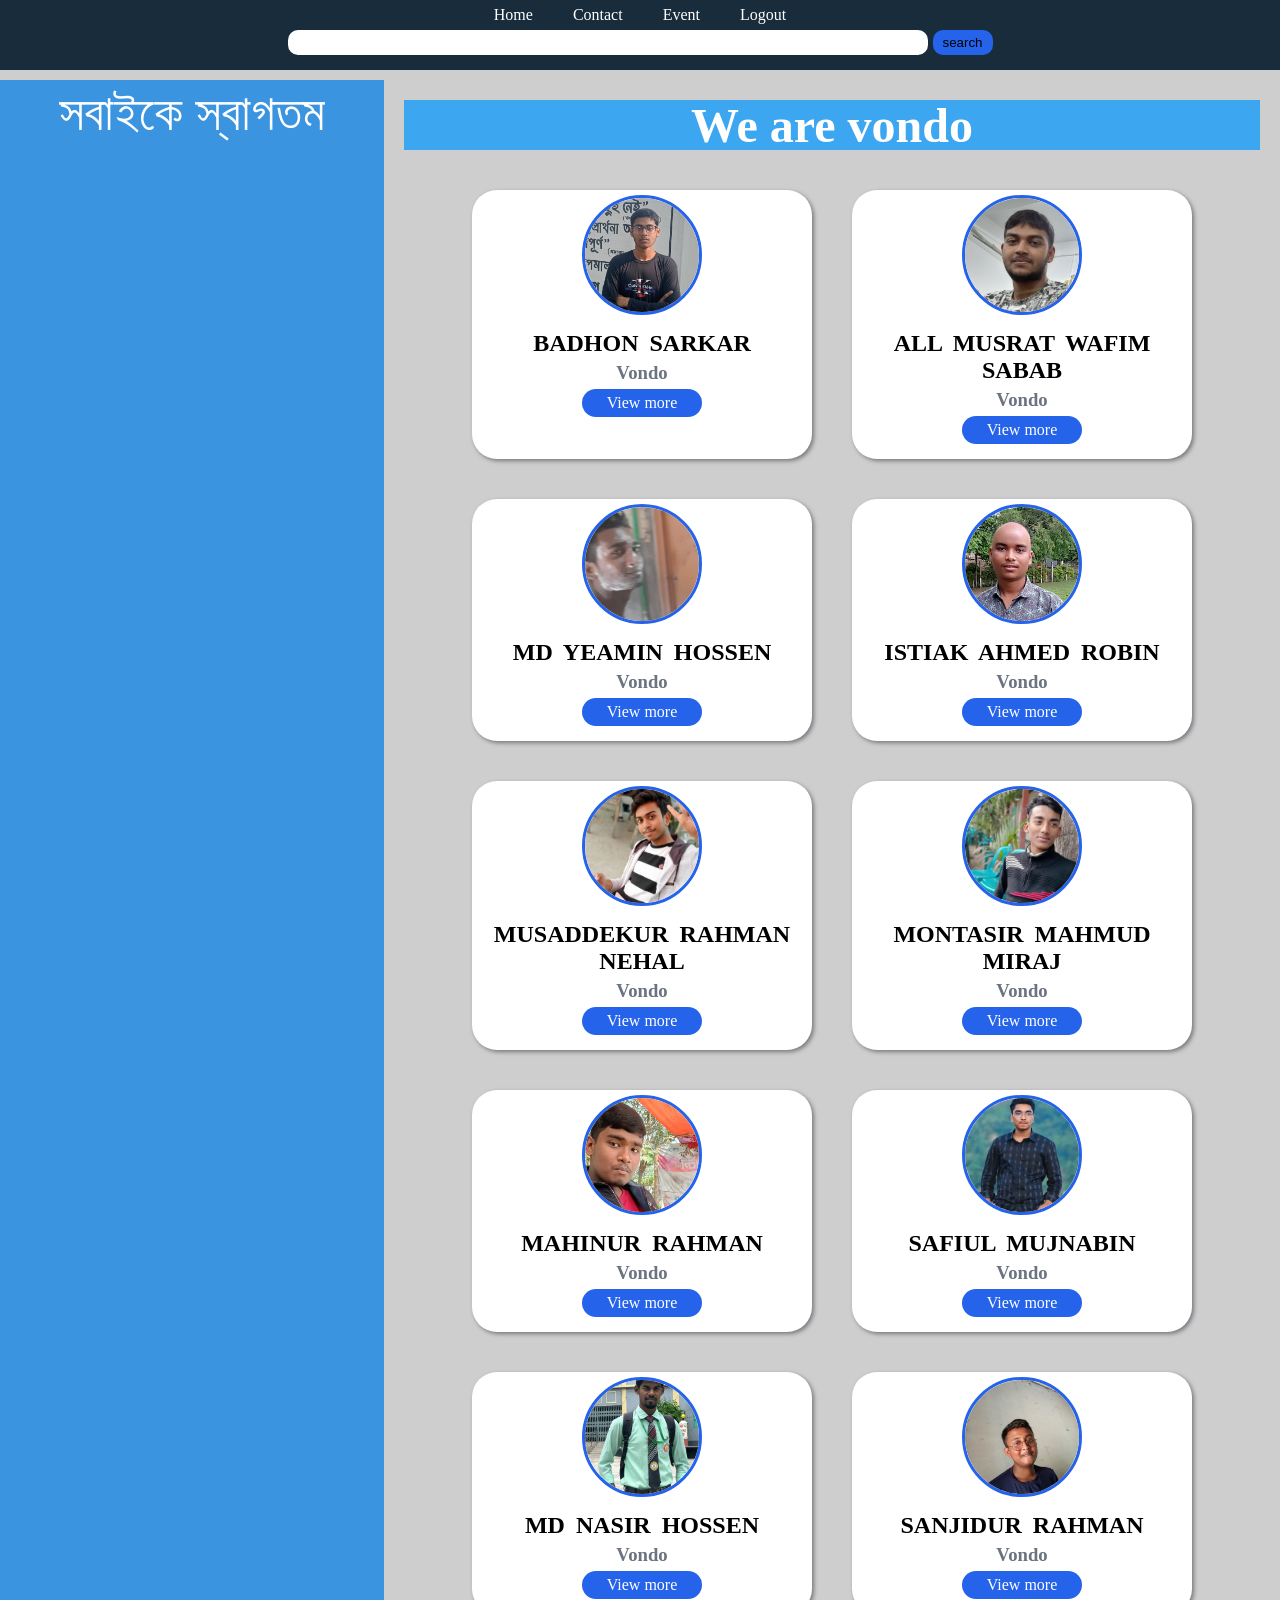
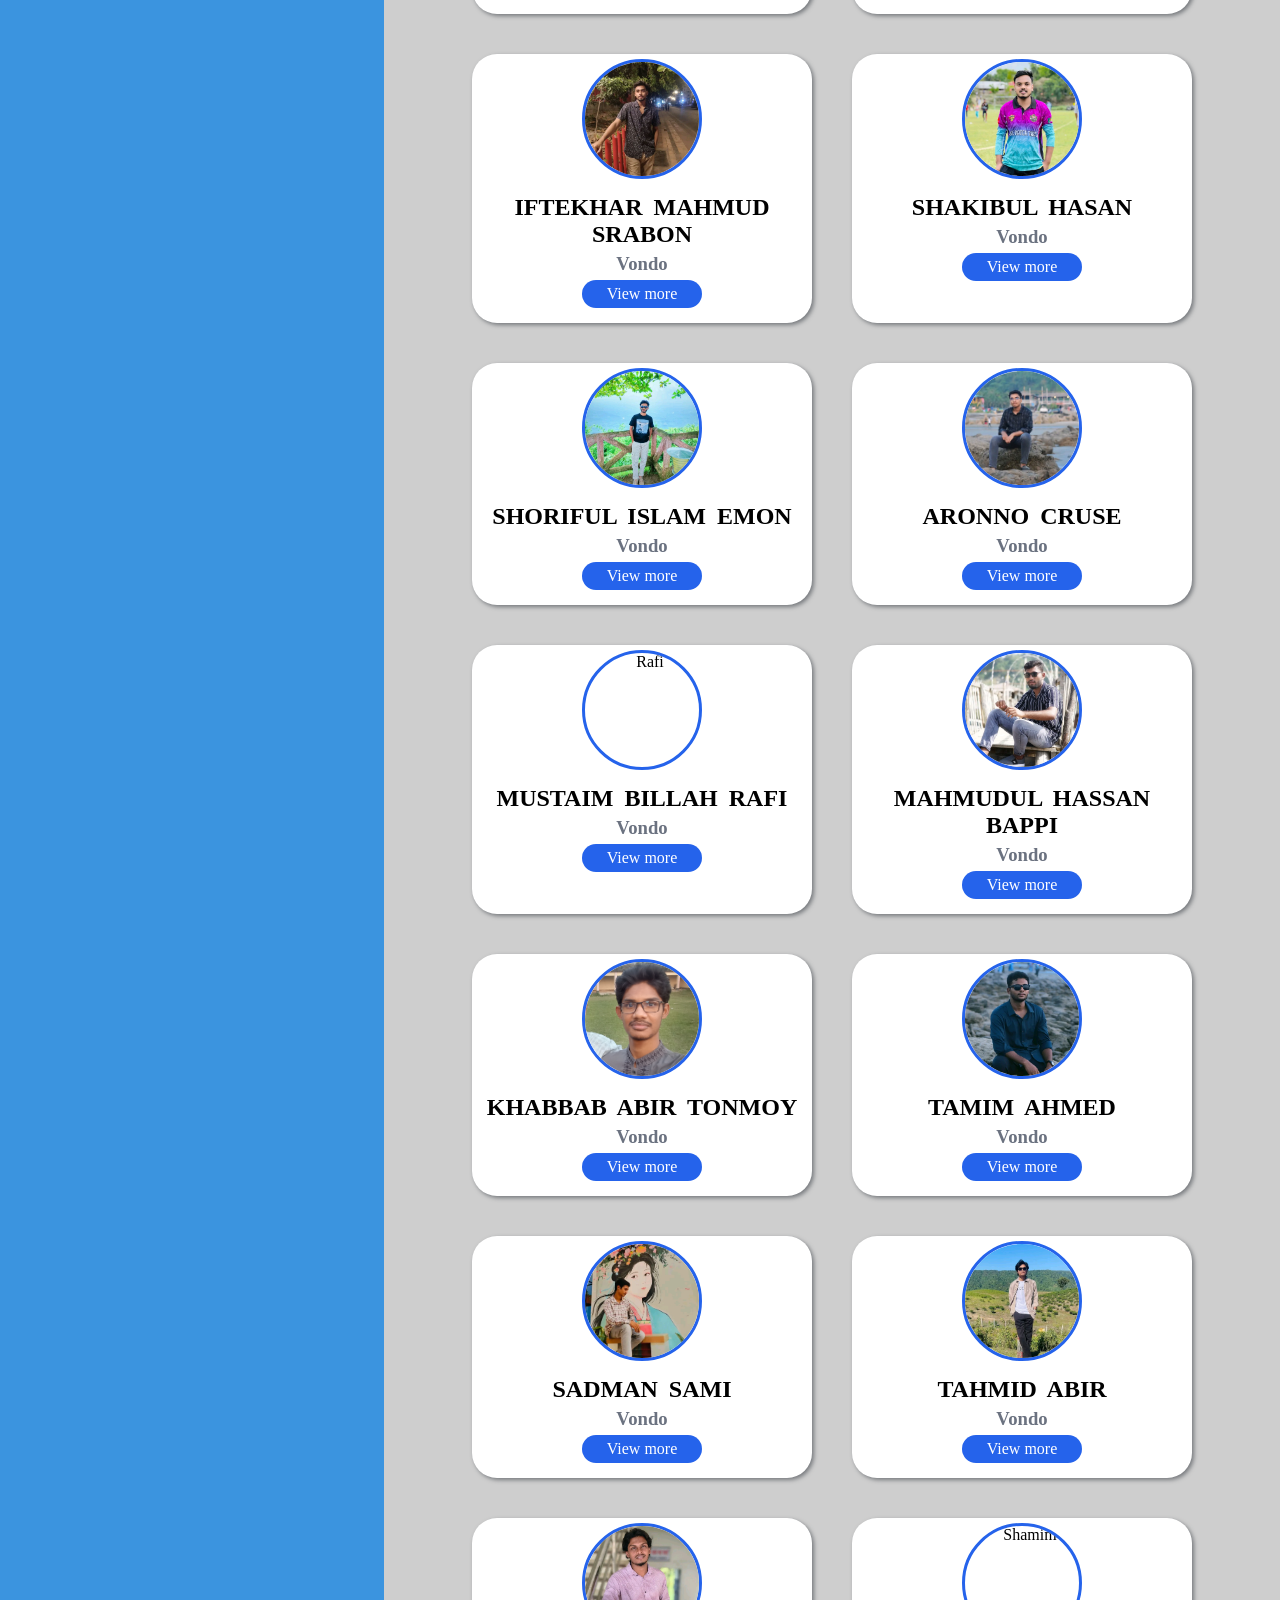
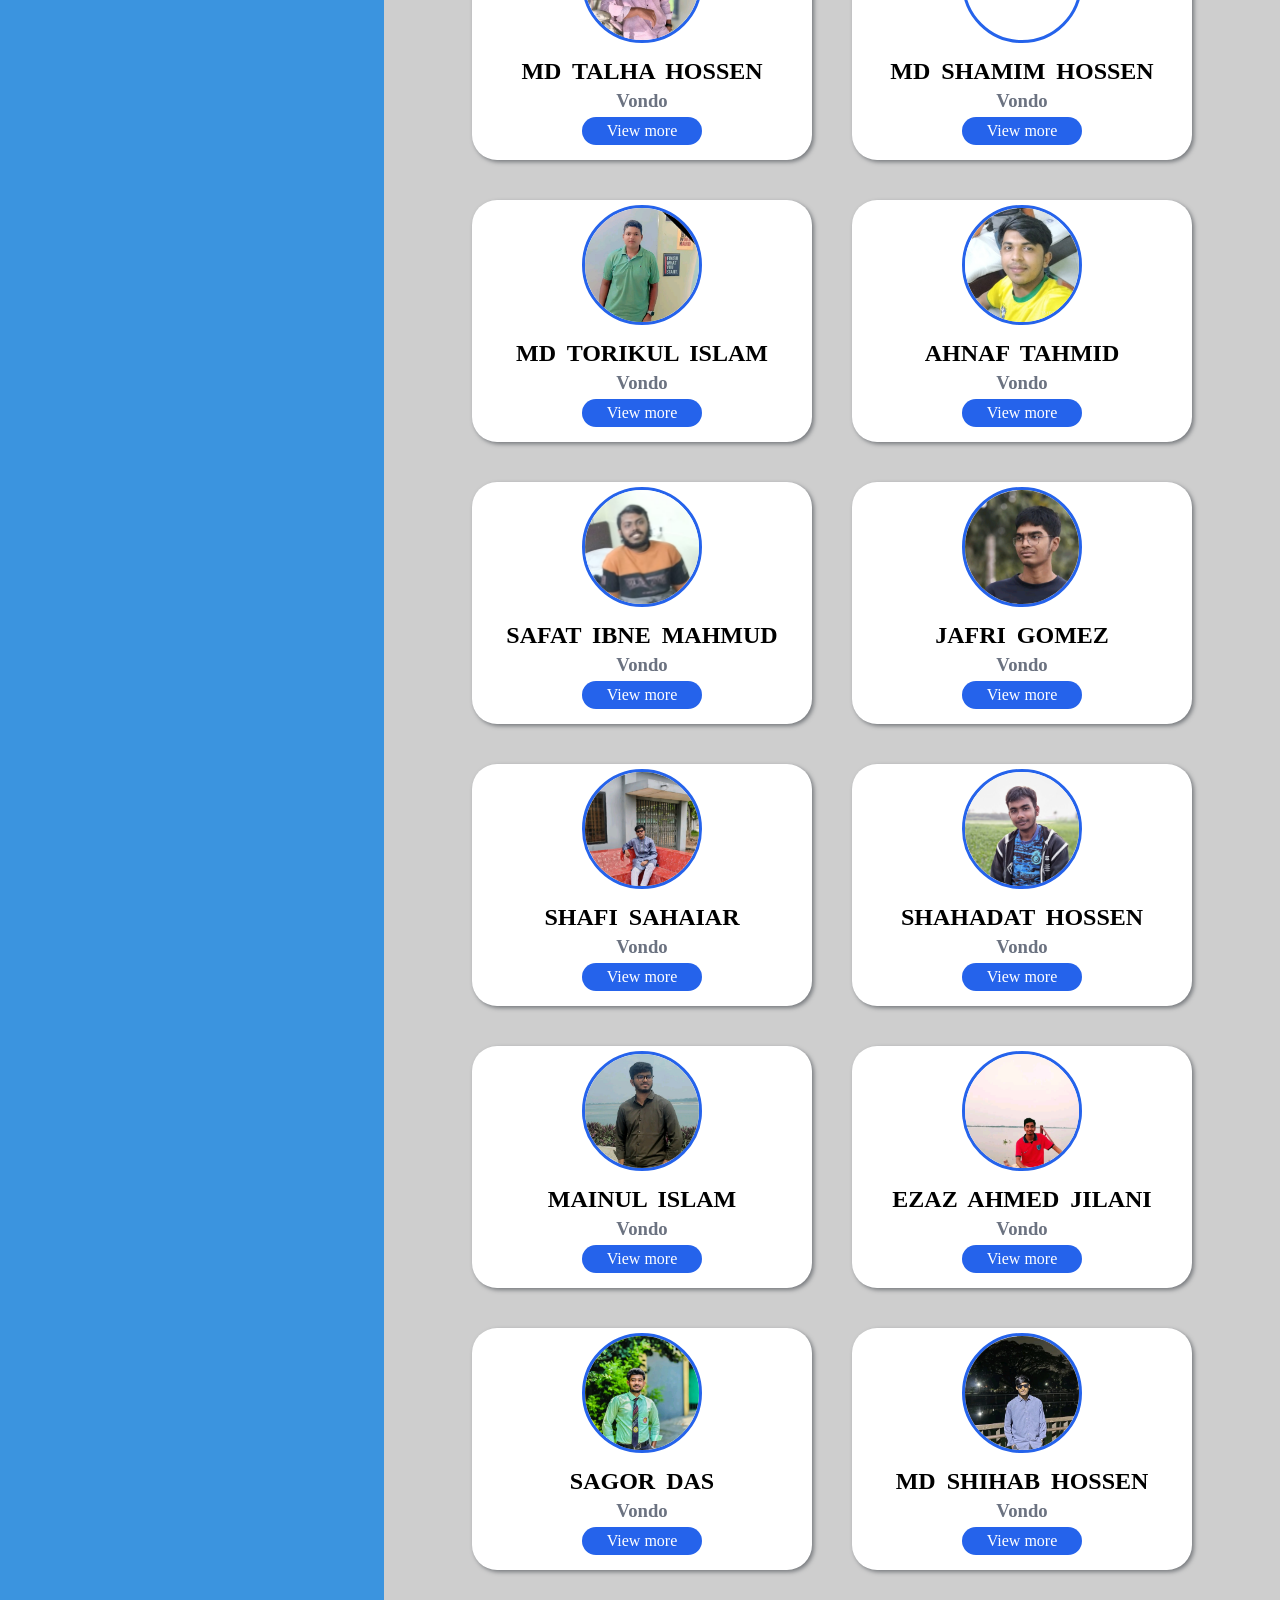
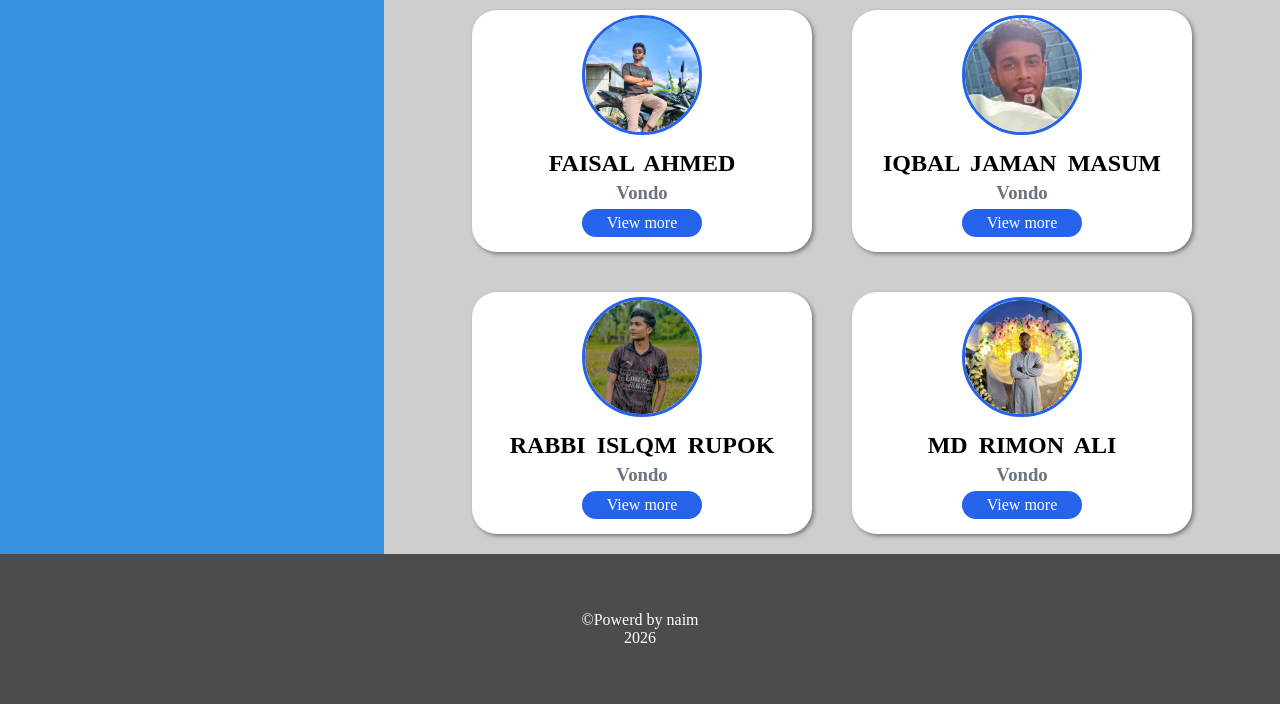
==== commit d5da49dc: "Update index.html" ====
--- a/index.html
+++ b/index.html
@@ -63,7 +63,7 @@
       
       <div class="id-desine">
         
-          <img src="badhon.jpg" alt="badhon" class="photo">
+          <img src="photo/badhon.jpg" alt="badhon" class="photo">
           <h2>Badhon Sarkar</h2>
           <h3>Vondo</h3>
           <a class="info" href="#">View more</a>
@@ -72,7 +72,7 @@
       </div>
             <div class="id-desine">
         
-          <img src="sabab.jpg" alt="Sabab" class="photo">
+          <img src="photo/sabab.jpg" alt="Sabab" class="photo">
           <h2>all musrat wafim sabab</h2>
           <h3>Vondo</h3>
           <a class="info" href="#">View more</a>
@@ -81,7 +81,7 @@
       </div>
             <div class="id-desine">
         
-          <img src="yeamin.jpg" alt="Yeamin" class="photo">
+          <img src="photo/yeamin.jpg" alt="Yeamin" class="photo">
         <h2>md yeamin hossen</h2>
         <h3>Vondo</h3>
         <a class="info" href="#">View more</a>
@@ -89,7 +89,7 @@
         
       </div>      <div class="id-desine">
         
-          <img src="robin.jpg" alt="Robin" class="photo">
+          <img src="photo/robin.jpg" alt="Robin" class="photo">
         <h2>istiak ahmed robin</h2>
         <h3>Vondo</h3>
         <a class="info" href="#">View more</a>
@@ -97,7 +97,7 @@
         
       </div>      <div class="id-desine">
         
-          <img src="nehal.jpg" alt="Nehal" class="photo">
+          <img src="photo/nehal.jpg" alt="Nehal" class="photo">
         <h2>musaddekur rahman nehal</h2>
         <h3>Vondo</h3>
         <a class="info" href="#">View more</a>
@@ -113,7 +113,7 @@
         
       </div>      <div class="id-desine">
         
-          <img src="mahinur.jpg" alt="Mahinur" class="photo">
+          <img src="photo/mahinur.jpg" alt="Mahinur" class="photo">
         <h2>mahinur rahman</h2>
         <h3>Vondo</h3>
         <a class="info" href="#">View more</a>
@@ -121,7 +121,7 @@
         
       </div>      <div class="id-desine">
         
-          <img src="mujnabin.jpg" alt="Mujnabin" class="photo">
+          <img src="photo/mujnabin.jpg" alt="Mujnabin" class="photo">
         <h2>safiul mujnabin</h2>
         <h3>Vondo</h3>
         <a class="info" href="#">View more</a>
@@ -129,7 +129,7 @@
         
       </div>      <div class="id-desine">
         
-          <img src="nasir.jpg" alt="Nasir" class="photo">
+          <img src="photo/nasir.jpg" alt="Nasir" class="photo">
         <h2>md nasir hossen</h2>
         <h3>Vondo</h3>
         <a class="info" href="#">View more</a>
@@ -137,7 +137,7 @@
         
       </div>      <div class="id-desine">
         
-          <img src="sijan.jpg" alt="Sijan" class="photo">
+          <img src="photo/sijan.jpg" alt="Sijan" class="photo">
         <h2>sanjidur rahman</h2>
         <h3>Vondo</h3>
         <a class="info" href="#">View more</a>
@@ -145,7 +145,7 @@
         
       </div>      <div class="id-desine">
         
-          <img src="srabon.jpg" alt="Srabon" class="photo">
+          <img src="photo/srabon.jpg" alt="Srabon" class="photo">
         <h2>iftekhar mahmud srabon</h2>
         <h3>Vondo</h3>
         <a class="info" href="#">View more</a>
@@ -153,7 +153,7 @@
         
       </div>      <div class="id-desine">
         
-          <img src="shakibul.jpg" alt="Shakibul" class="photo">
+          <img src="photo/shakibul.jpg" alt="Shakibul" class="photo">
         <h2>shakibul hasan</h2>
         <h3>Vondo</h3>
         <a class="info" href="#">View more</a>
@@ -161,7 +161,7 @@
         
       </div>      <div class="id-desine">
         
-          <img src="emon.jpg" alt="Emon" class="photo">
+          <img src="photo/emon.jpg" alt="Emon" class="photo">
         <h2>shoriful islam emon</h2>
         <h3>Vondo</h3>
         <a class="info" href="#">View more</a>
@@ -177,7 +177,7 @@
         
       </div>      <div class="id-desine">
         
-          <img src="rafi.jpg" alt="Rafi" class="photo">
+          <img src="photo/rafi.jpg" alt="Rafi" class="photo">
         <h2>mustaim billah rafi</h2>
         <h3>Vondo</h3>
         <a class="info" href="#">View more</a>
@@ -185,7 +185,7 @@
         
       </div>      <div class="id-desine">
         
-          <img src="bappi.jpg" alt="Bappi" class="photo">
+          <img src="photo/bappi.jpg" alt="Bappi" class="photo">
         <h2>mahmudul hassan bappi</h2>
         <h3>Vondo</h3>
         <a class="info" href="#">View more</a>
@@ -193,7 +193,7 @@
         
       </div>      <div class="id-desine">
         
-          <img src="tonmoy.jpg" alt="Tonmoy" class="photo">
+          <img src="photo/tonmoy.jpg" alt="Tonmoy" class="photo">
         <h2>khabbab abir tonmoy</h2>
         <h3>Vondo</h3>
         <a class="info" href="#">View more</a>
@@ -201,7 +201,7 @@
         
       </div>      <div class="id-desine">
         
-          <img src="tamim.jpg" alt="Tamim" class="photo">
+          <img src="photo/tamim.jpg" alt="Tamim" class="photo">
         <h2>tamim ahmed</h2>
         <h3>Vondo</h3>
         <a class="info" href="#">View more</a>
@@ -209,7 +209,7 @@
         
       </div>      <div class="id-desine">
         
-          <img src="sadman.jpg" alt="Sadman" class="photo">
+          <img src="photo/sadman.jpg" alt="Sadman" class="photo">
         <h2>sadman sami</h2>
         <h3>Vondo</h3>
         <a class="info" href="#">View more</a>
@@ -225,7 +225,7 @@
         
       </div>      <div class="id-desine">
         
-          <img src="talha.jpg" alt="Talha" class="photo">
+          <img src="photo/talha.jpg" alt="Talha" class="photo">
         <h2>md talha hossen</h2>
         <h3>Vondo</h3>
         <a class="info" href="#">View more</a>
@@ -241,7 +241,7 @@
         
       </div>            <div class="id-desine">
       
-          <img src="torikul.jpg" alt="torikul" class="photo">
+          <img src="photo/torikul.jpg" alt="torikul" class="photo">
         <h2>md torikul islam</h2>
         <h3>Vondo</h3>
         <a class="info" href="#">View more</a>
@@ -249,7 +249,7 @@
         
       </div>      <div class="id-desine">
         
-          <img src="tahmid.jpg" alt="Tahmid" class="photo">
+          <img src="photo/tahmid.jpg" alt="Tahmid" class="photo">
         <h2>ahnaf tahmid</h2>
         <h3>Vondo</h3>
         <a class="info" href="#">View more</a>
@@ -257,7 +257,7 @@
         
       </div>      <div class="id-desine">
         
-          <img src="safat.jpg" alt="Safat" class="photo">
+          <img src="photo/safat.jpg" alt="Safat" class="photo">
         <h2>safat ibne mahmud</h2>
         <h3>Vondo</h3>
         <a class="info" href="#">View more</a>
@@ -273,7 +273,7 @@
         
       </div>   <div class="id-desine">
         
-          <img src="shafi.jpg" alt="shafi" class="photo">
+          <img src="photo/shafi.jpg" alt="shafi" class="photo">
         <h2>shafi sahaiar</h2>
         <h3>Vondo</h3>
         <a class="info" href="#">View more</a>
@@ -289,7 +289,7 @@
         
       </div>     <div class="id-desine">
         
-          <img src="mainul.jpg" alt="Mainul" class="photo">
+          <img src="photo/mainul.jpg" alt="Mainul" class="photo">
         <h2>mainul islam</h2>
         <h3>Vondo</h3>
         <a class="info" href="#">View more</a>
@@ -305,7 +305,7 @@
         
       </div>      <div class="id-desine">
         
-          <img src="sagor.jpg" alt="sagor" class="photo">
+          <img src="photo/sagor.jpg" alt="sagor" class="photo">
         <h2>sagor das</h2>
         <h3>Vondo</h3>
         <a class="info" href="#">View more</a>
@@ -314,7 +314,7 @@
       </div>  
       <div class="id-desine">
         
-          <img src="shihab.jpg" alt="Shihab" class="photo">
+          <img src="photo/shihab.jpg" alt="Shihab" class="photo">
         <h2>md shihab hossen</h2>
         <h3>Vondo</h3>
         <a class="info" href="#">View more</a>
@@ -323,7 +323,7 @@
       </div>    
       <div class="id-desine">
         
-          <img src="faisal.jpg" alt="Faisal" class="photo">
+          <img src="photo/faisal.jpg" alt="Faisal" class="photo">
         <h2>faisal Ahmed</h2>
         <h3>Vondo</h3>
         <a class="info" href="#">View more</a>
@@ -333,7 +333,7 @@
       
       <div class="id-desine">
         
-          <img src="masum.jpg" alt="Masum" class="photo">
+          <img src="photo/masum.jpg" alt="Masum" class="photo">
         <h2>iqbal jaman masum</h2>
         <h3>Vondo</h3>
         <a class="info" href="#">View more</a>
@@ -341,7 +341,7 @@
         
       </div>      <div class="id-desine">
         
-          <img src="rupok.jpg" alt="Rupok" class="photo">
+          <img src="photo/rupok.jpg" alt="Rupok" class="photo">
         <h2>rabbi islqm rupok</h2>
         <h3>Vondo</h3>
         <a class="info" href="#">View more</a>
@@ -349,7 +349,7 @@
         
       </div>      <div class="id-desine">
         
-          <img src="rimon.jpg" alt="Rimon" class="photo">
+          <img src="photo/rimon.jpg" alt="Rimon" class="photo">
         <h2>md rimon ali</h2>
         <h3>Vondo</h3>
         <a class="info" href="#">View more</a>
@@ -406,4 +406,4 @@
 
 </body>
 
-</html>+  </html>
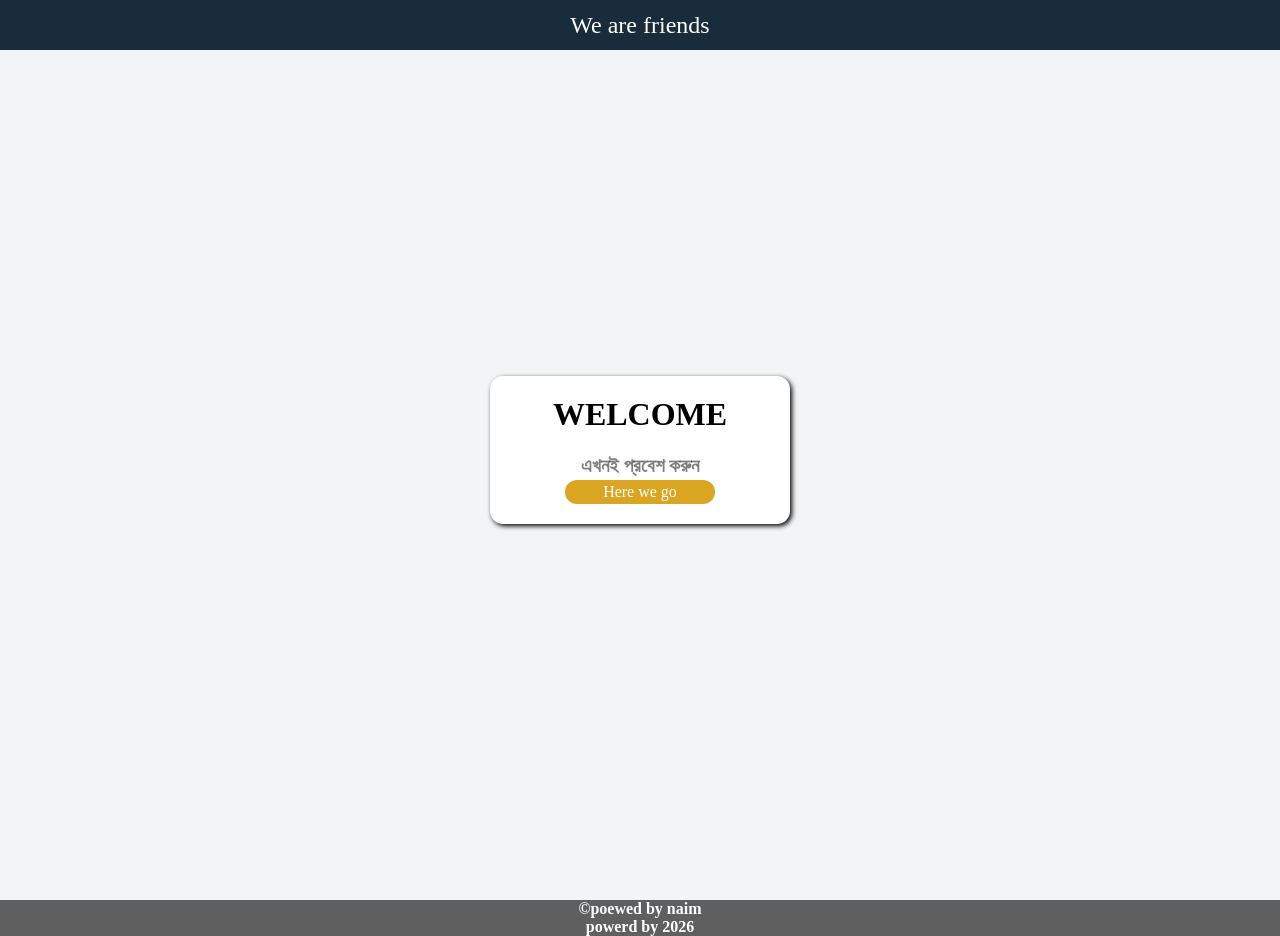
==== commit 60b1af44: "update" ====
--- a/index.html
+++ b/index.html
@@ -1,409 +1,41 @@
 <!DOCTYPE html>
-<html>
+ <html>
 
 <head>
-  <meta charset="UTF-8">
-  <meta name="viewport" content="width=device-width, initial-scale=1">
-  <link rel="stylesheet" href="style.css" >
-  <title></title>
+    <meta charset="UTF-8">
+    <meta name="viewport" content="width=device-width, initial-scale=1">
+    <title>Vondo</title>
+    <link rel="stylesheet" href="style.css">
 </head>
+ 
+ <body>
+     
+         <header>
+             We are friends
+         </header>
+     
+     <main>
 
-<body>
-  
-  
-  
-  
-  
-  
-  
-  
-  <header>
-   <div class="list"> 
-    <span><a href="#">Home</a></span>
-    <span><a href="#">Contact</a></span><span><a href="#">Event</a></span><span><a href="#">Logout</a></span>
-    </div>
-  <p>  <input type="text" class="search-bar">
-    <input type="button" value="search" class="button"></p>
-  </header>
-  
-  
-  
-  
-  
-  
-  
-  
-  
-  
-  
-  <main>
+         <div class="outter">
+            
+             <div class="inner">
+                  <h1>WELCOME</h1>
+                <h2>এখনই প্রবেশ করুন</h2>
+                <a href="/home/home.html" >Here we go</a>
+             </div>
+             
+         </div>
+     </main>
+     
+     <footer>
+         &copy;poewed by naim <br>
+         powerd by 2026
+     </footer>
+     
+     
     
-    
- <div class="overview">
-   
-      সবাইকে স্বাগতম 
-      
-    </div>
-    
-    
-    
-    
-    
-    
-    
-    
-    
-    
-    
-    
-    <div class="id-section">
-      <div class="info-title">
-        We are vondo
-      </div>
-      
-      <div class="id-desine">
-        
-          <img src="photo/badhon.jpg" alt="badhon" class="photo">
-          <h2>Badhon Sarkar</h2>
-          <h3>Vondo</h3>
-          <a class="info" href="#">View more</a>
-        
-        
-      </div>
-            <div class="id-desine">
-        
-          <img src="photo/sabab.jpg" alt="Sabab" class="photo">
-          <h2>all musrat wafim sabab</h2>
-          <h3>Vondo</h3>
-          <a class="info" href="#">View more</a>
-        
-        
-      </div>
-            <div class="id-desine">
-        
-          <img src="photo/yeamin.jpg" alt="Yeamin" class="photo">
-        <h2>md yeamin hossen</h2>
-        <h3>Vondo</h3>
-        <a class="info" href="#">View more</a>
-        
-        
-      </div>      <div class="id-desine">
-        
-          <img src="photo/robin.jpg" alt="Robin" class="photo">
-        <h2>istiak ahmed robin</h2>
-        <h3>Vondo</h3>
-        <a class="info" href="#">View more</a>
-        
-        
-      </div>      <div class="id-desine">
-        
-          <img src="photo/nehal.jpg" alt="Nehal" class="photo">
-        <h2>musaddekur rahman nehal</h2>
-        <h3>Vondo</h3>
-        <a class="info" href="#">View more</a>
-        
-        
-      </div>      <div class="id-desine">
-        
-          <img src="photo/miraj.jpg" alt="Miraj" class="photo">
-        <h2>montasir mahmud miraj</h2>
-        <h3>Vondo</h3>
-        <a class="info" href="#">View more</a>
-        
-        
-      </div>      <div class="id-desine">
-        
-          <img src="photo/mahinur.jpg" alt="Mahinur" class="photo">
-        <h2>mahinur rahman</h2>
-        <h3>Vondo</h3>
-        <a class="info" href="#">View more</a>
-        
-        
-      </div>      <div class="id-desine">
-        
-          <img src="photo/mujnabin.jpg" alt="Mujnabin" class="photo">
-        <h2>safiul mujnabin</h2>
-        <h3>Vondo</h3>
-        <a class="info" href="#">View more</a>
-        
-        
-      </div>      <div class="id-desine">
-        
-          <img src="photo/nasir.jpg" alt="Nasir" class="photo">
-        <h2>md nasir hossen</h2>
-        <h3>Vondo</h3>
-        <a class="info" href="#">View more</a>
-        
-        
-      </div>      <div class="id-desine">
-        
-          <img src="photo/sijan.jpg" alt="Sijan" class="photo">
-        <h2>sanjidur rahman</h2>
-        <h3>Vondo</h3>
-        <a class="info" href="#">View more</a>
-        
-        
-      </div>      <div class="id-desine">
-        
-          <img src="photo/srabon.jpg" alt="Srabon" class="photo">
-        <h2>iftekhar mahmud srabon</h2>
-        <h3>Vondo</h3>
-        <a class="info" href="#">View more</a>
-        
-        
-      </div>      <div class="id-desine">
-        
-          <img src="photo/shakibul.jpg" alt="Shakibul" class="photo">
-        <h2>shakibul hasan</h2>
-        <h3>Vondo</h3>
-        <a class="info" href="#">View more</a>
-        
-        
-      </div>      <div class="id-desine">
-        
-          <img src="photo/emon.jpg" alt="Emon" class="photo">
-        <h2>shoriful islam emon</h2>
-        <h3>Vondo</h3>
-        <a class="info" href="#">View more</a>
-        
-        
-      </div>      <div class="id-desine">
-        
-          <img src="photo/aronno.jpg" alt="Aronno" class="photo">
-        <h2>aronno cruse</h2>
-        <h3>Vondo</h3>
-        <a class="info" href="#">View more</a>
-        
-        
-      </div>      <div class="id-desine">
-        
-          <img src="photo/rafi.jpg" alt="Rafi" class="photo">
-        <h2>mustaim billah rafi</h2>
-        <h3>Vondo</h3>
-        <a class="info" href="#">View more</a>
-        
-        
-      </div>      <div class="id-desine">
-        
-          <img src="photo/bappi.jpg" alt="Bappi" class="photo">
-        <h2>mahmudul hassan bappi</h2>
-        <h3>Vondo</h3>
-        <a class="info" href="#">View more</a>
-        
-        
-      </div>      <div class="id-desine">
-        
-          <img src="photo/tonmoy.jpg" alt="Tonmoy" class="photo">
-        <h2>khabbab abir tonmoy</h2>
-        <h3>Vondo</h3>
-        <a class="info" href="#">View more</a>
-        
-        
-      </div>      <div class="id-desine">
-        
-          <img src="photo/tamim.jpg" alt="Tamim" class="photo">
-        <h2>tamim ahmed</h2>
-        <h3>Vondo</h3>
-        <a class="info" href="#">View more</a>
-        
-        
-      </div>      <div class="id-desine">
-        
-          <img src="photo/sadman.jpg" alt="Sadman" class="photo">
-        <h2>sadman sami</h2>
-        <h3>Vondo</h3>
-        <a class="info" href="#">View more</a>
-        
-        
-      </div>      <div class="id-desine">
-        
-          <img src="photo/abir.jpg" alt="Abir" class="photo">
-        <h2>tahmid abir</h2>
-        <h3>Vondo</h3>
-        <a class="info" href="#">View more</a>
-        
-        
-      </div>      <div class="id-desine">
-        
-          <img src="photo/talha.jpg" alt="Talha" class="photo">
-        <h2>md talha hossen</h2>
-        <h3>Vondo</h3>
-        <a class="info" href="#">View more</a>
-        
-        
-      </div>      <div class="id-desine">
-        
-          <img src="photo/shamim.jpg" alt="Shamim" class="photo">
-        <h2>md shamim hossen</h2>
-        <h3>Vondo</h3>
-        <a class="info" href="#">View more</a>
-        
-        
-      </div>            <div class="id-desine">
-      
-          <img src="photo/torikul.jpg" alt="torikul" class="photo">
-        <h2>md torikul islam</h2>
-        <h3>Vondo</h3>
-        <a class="info" href="#">View more</a>
-        
-        
-      </div>      <div class="id-desine">
-        
-          <img src="photo/tahmid.jpg" alt="Tahmid" class="photo">
-        <h2>ahnaf tahmid</h2>
-        <h3>Vondo</h3>
-        <a class="info" href="#">View more</a>
-        
-        
-      </div>      <div class="id-desine">
-        
-          <img src="photo/safat.jpg" alt="Safat" class="photo">
-        <h2>safat ibne mahmud</h2>
-        <h3>Vondo</h3>
-        <a class="info" href="#">View more</a>
-        
-        
-      </div>      <div class="id-desine">
-        
-          <img src="photo/jafri.jpg" alt="Jafri" class="photo">
-        <h2>jafri gomez</h2>
-        <h3>Vondo</h3>
-        <a class="info" href="#">View more</a>
-        
-        
-      </div>   <div class="id-desine">
-        
-          <img src="photo/shafi.jpg" alt="shafi" class="photo">
-        <h2>shafi sahaiar</h2>
-        <h3>Vondo</h3>
-        <a class="info" href="#">View more</a>
-        
-        
-      </div>      <div class="id-desine">
-        
-          <img src="photo/shahadat.jpg" alt="shahadat" class="photo">
-        <h2>shahadat hossen</h2>
-        <h3>Vondo</h3>
-        <a class="info" href="#">View more</a>
-        
-        
-      </div>     <div class="id-desine">
-        
-          <img src="photo/mainul.jpg" alt="Mainul" class="photo">
-        <h2>mainul islam</h2>
-        <h3>Vondo</h3>
-        <a class="info" href="#">View more</a>
-        
-        
-      </div>      <div class="id-desine">
-        
-          <img src="photo/jilani.jpg" alt="Jilani" class="photo">
-        <h2>ezaz ahmed jilani</h2>
-        <h3>Vondo</h3>
-        <a class="info" href="#">View more</a>
-        
-        
-      </div>      <div class="id-desine">
-        
-          <img src="photo/sagor.jpg" alt="sagor" class="photo">
-        <h2>sagor das</h2>
-        <h3>Vondo</h3>
-        <a class="info" href="#">View more</a>
-        
-        
-      </div>  
-      <div class="id-desine">
-        
-          <img src="photo/shihab.jpg" alt="Shihab" class="photo">
-        <h2>md shihab hossen</h2>
-        <h3>Vondo</h3>
-        <a class="info" href="#">View more</a>
-        
-        
-      </div>    
-      <div class="id-desine">
-        
-          <img src="photo/faisal.jpg" alt="Faisal" class="photo">
-        <h2>faisal Ahmed</h2>
-        <h3>Vondo</h3>
-        <a class="info" href="#">View more</a>
-        
-        
-      </div>  
-      
-      <div class="id-desine">
-        
-          <img src="photo/masum.jpg" alt="Masum" class="photo">
-        <h2>iqbal jaman masum</h2>
-        <h3>Vondo</h3>
-        <a class="info" href="#">View more</a>
-        
-        
-      </div>      <div class="id-desine">
-        
-          <img src="photo/rupok.jpg" alt="Rupok" class="photo">
-        <h2>rabbi islqm rupok</h2>
-        <h3>Vondo</h3>
-        <a class="info" href="#">View more</a>
-        
-        
-      </div>      <div class="id-desine">
-        
-          <img src="photo/rimon.jpg" alt="Rimon" class="photo">
-        <h2>md rimon ali</h2>
-        <h3>Vondo</h3>
-        <a class="info" href="#">View more</a>
-        
-        
-      </div>    
-    </div>
-    
-    
-    
-    
-    
-    
-    
-    
-    
-    
-    
-  </main>
- 
-<footer class="footer">
-  &COPY;Powerd by naim <br>2026
-</footer>
-  
-  <script>
-  // ১. এলিমেন্টগুলো সিলেক্ট করা
-  const searchInput = document.querySelector('.search-bar');
-  const profileCards = document.querySelectorAll('.id-desine');
-  const searchBtn = document.querySelector('.button');
-
-  // ২. সার্চ ফাংশন (যা ফিল্টার করবে)
-  function filterProfiles() {
-    const searchTerm = searchInput.value.toLowerCase().trim();
-
-    profileCards.forEach(card => {
-      const name = card.querySelector('h2').innerText.toLowerCase();
-
-      // যদি সার্চ বক্স খালি থাকে অথবা নামের সাথে মিল পায়, তবে দেখাবে
-      if (searchTerm === "" || name.includes(searchTerm)) {
-        card.style.display = "flex"; // আগের অবস্থায় ফিরে আসবে
-      } else {
-        card.style.display = "none"; // মিল না থাকলে হাইড হবে
-      }
-    });
-  }
-
-  // ৩. 'input' ইভেন্ট: যখনই আপনি কিছু লিখবেন বা মুছবেন (Backphrase করবেন)
-  searchInput.addEventListener('input', filterProfiles);
-
-  // ৪. বাটনে ক্লিক করলেও যেন কাজ করে (আপনার আগের রিকোয়েস্ট অনুযায়ী)
-  searchBtn.addEventListener('click', filterProfiles);
-</script>
-
+     
 
 </body>
 
-  </html>
+</html>
--- a/style.css
+++ b/style.css
@@ -1,242 +1,75 @@
-
 *{
-  margin: 0;
-  padding: 0;
-  box-sizing: border-box;
-
+  margin:0;
+  padding:0;
+  box-sizing:border-box;
 }
-
 header{
+  background-color:#192C3B;
+  color: white;
+  width: 100vw;
+  min-height: 50px;
+  max-height: 100px;
+  font-size: 1.5em;
+  display: flex;
+  justify-content: center;
+  align-items: center;
+  position:fixed;
+}
+main{
+  background-color:#F3F4F6;
+  min-height:100vh;
+  display:flex;
+  justify-content: center;
+  align-items: center;
+}
+.inner{
+  background-color: #FFFFFF;
+  max-width: 700px;
+  min-width: 300px;
+  padding: 20px;
+  border-radius:13px;
+  box-shadow: 2px 2px 5px black;
   display: flex;
   flex-direction: column;
-  align-items:center;
-  position:fixed;
-  background-color: #192C3B;
-  width:100%;
-  line-height: 25px;
-  line-height: 30px;
-  height: 70px;
-  z-index: 100;
-  
-}
-header p{
-  width: 100%;
-  display: flex;
-  justify-content: center;
-  gap: 5px;
-}
-.list{
-  display: inline-block;
- display: flex; 
- flex-direction:row;
- gap: 40px;
- width: 100%;
- justify-content: center;
-}
-.list span a{
-  text-decoration:none;
-  color: white;
-  transition: all 0.5s ease;
-} 
-.list span a:focus{
-  transform: translateZ(10px);
-  border-bottom:1px solid white;
-
-}
-.search-bar{
-  width:270px;
-  height: 25px;
-  padding-left: 10px;
-  border-radius: 10px;
-  border:none;
-
-}
-  .search-bar:focus{
-    outline: none;
-  }
-.button{
-  background-color: #2563EB;
-  border:none;
-  border-radius: 10px;
-  height: 25px;
-  width:60px;
-  cursor: pointer;
-  transition:all 0.3s ease-in-out;
+  justify-content:center;
+  align-items: center;
+  text-wrap: warp;
 }
 
 
-
-.button:focus{
-  background-color: #FF4FC4;
-  color: white;
+.inner h1{
+  margin-bottom: 10px;
+}
+.inner h2{
+  text-align:center;
+  font-size:1.2em;
+  line-height: 25px;
+  font-weight: 700;
+  color: rgba(0, 0, 0, 0.5);
+  margin-top: 10px;
 }
 
-main{
-  padding-top: 80px;
-  display: flex;
-  flex-direction: column;
-  background-color: #CECECE;
-  min-height:100vh;
-
-  
-
-  
-  
-}
-.id-section{
-  display: flex;
-  justify-content:center;
-  flex-wrap: wrap;
- align-content: flex-start;
-  
-  
-  
-
-  
-  
-  
-  
-}
-.id-desine{
-  background-color:#FFFFFF;
-  color: black;
-  border-radius: 25px;
-  width: 340px;
-  align-items: center;
-  display:flex;
-  flex-direction: column;
-  flex-wrap: wrap;
-  text-wrap: wrap;
-  
-  box-shadow: 2px 2px 4px #76797D
-  ;
-  margin:20px;
-  padding: 5px;
-  transition: all 0.4s ease-in-out;
-
-  
-  
+.inner a{
+  text-decoration: none;
+  background-color: goldenrod;
+  color:white;
+  margin-top: 2px;
+  border-radius: 15px;
+  max-width: 150px;
+  width:100%;
+  text-align: center;
+  padding:3px;
 }
 
-  .id-desine:hover{
-transform: translateY(10px);
-background-color: #FFE6D1;
-  }
-  
-  
-  
-.info-title{
-  width: 100%;
-  height:50px;
+footer{
+  background-color:#5F5F5F;
+  color: white;
+  font-weight: 600;
+  display:flex;
+  justify-content: center;
+  text-warp:warp;
   text-align: center;
-  background-color: #3DA6F0;
-   margin:20px ;
-   display: flex;
-   justify-content: center;
-   align-items: center;
-   color: white;
-   font-size: 3em;
-   font-weight: 700;
-}
-
-.photo{
-  /*border-color: black;
-  width: 100px;
-  height: 100px;
-  border:2px solid black;
-  border-radius:50%;
-  object-fit: cover;
-  margin-top: 10px;*/
-  width: 120px;
-  height: 120px;
-  border-radius: 50%;
-  object-fit: cover;
-  margin-bottom: 15px;
-  border: 3px solid #2563EB;
-  text-align: center;
-
-  
-}
-.id-desine h2{
-  text-transform: uppercase;
-  word-spacing: 5px;
-  
-  font-weight: 700;
-  text-wrap:wrap;
-  text-align: center;
-  text-overflow:hidden;
-  display:inline-block;
-}
-.id-desine h3{
-  color: #6B7280;
-  margin:5px 0px;
-}
-
-.id-desine a{
-  text-decoration: none;
-  color :white;
-  background-color: #2563EB;
-  margin-bottom: 10px;
-  width:120px;
-  text-align: center;
-  padding: 5px;
-  border-radius: 15px;
-  translate: all 0.3s ease-in-out;
-}
-.id-desine a:hover{
-  background-color: #F6A730;
-}
-
-.footer{
-  background-color: #4C4C4C;
-  color: white;
-  width: 100%;
-  height:150px;
-  display :flex;
-  justify-content: center;
-  align-items: center;
-  text-align: center;
-  
-}
-.overview{
-  background-color: #3B94DF;
-  width:100%;
-  height:250px;
-  text-wrap: wrap;
-  overflow: scroll;
-  padding: 20px;
-  padding-top: 5px;
-  color: white;
-  text-align: center;
-  
-  
-}
-
-
-
-
-
-
-
-@media(min-width:500px) {
-  main{
-    display:grid;
-    grid-template-columns:30vw 70vw;
-  }
-  
-  .overview{
-    font-size: 3.1rem;
-    height:100%;
-  }
-  
-  .search-bar{
-    width: 50%;
-  }
   
 }
   
   
-  
-  
-
-
